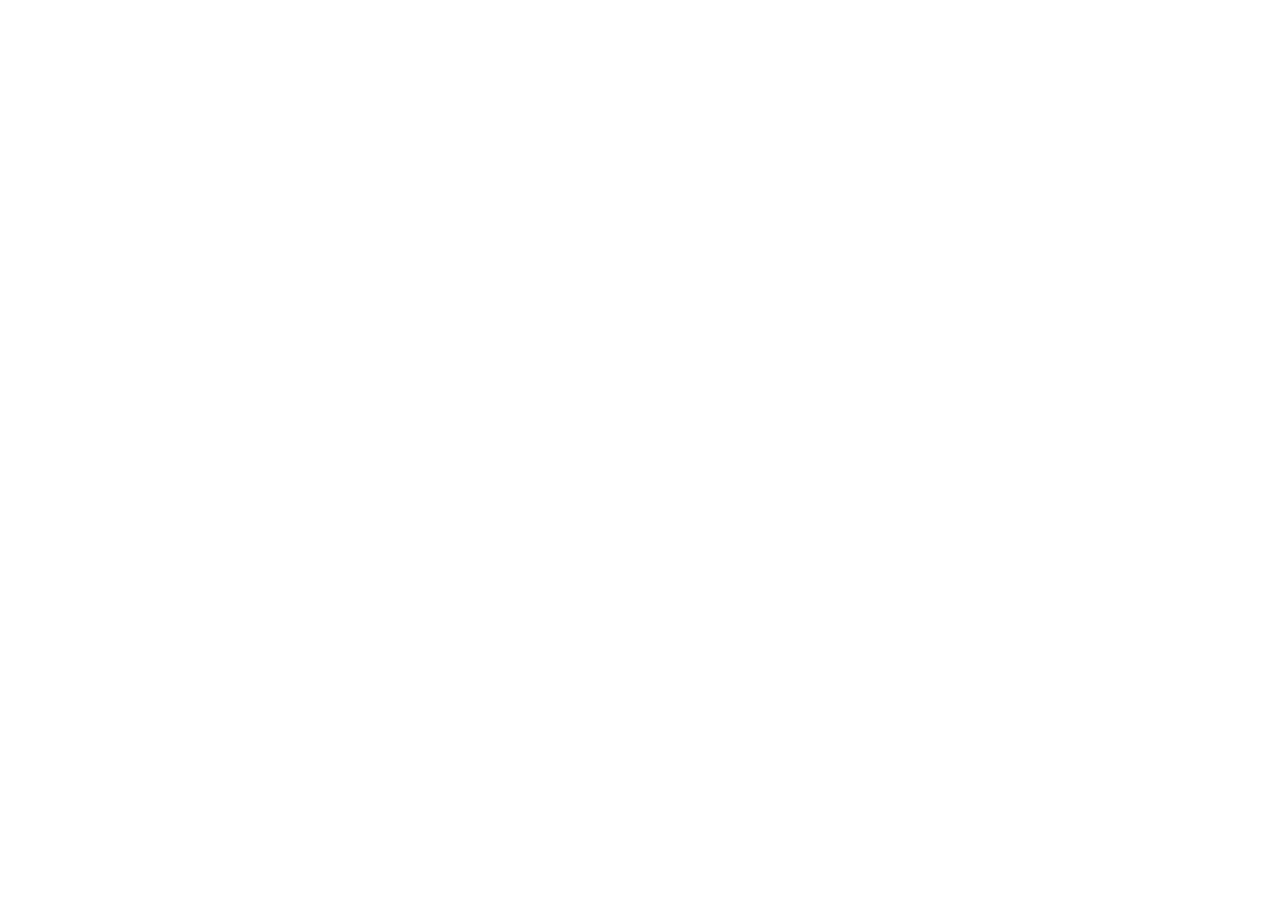
==== index.html @ f53bc7f6 "Add files via upload" ====
<!doctype html><html lang="en"><head><meta charset="utf-8"/><link rel="icon" href="/official-website/favicon.png"/><meta name="viewport" content="width=device-width,initial-scale=1"/><meta name="theme-color" content="#ffffff"/><meta name="description" content="First Domino — A Pan-European Federalist Movement"/><link rel="preconnect" href="https://fonts.googleapis.com"/><link rel="preconnect" href="https://fonts.gstatic.com" crossorigin/><link href="https://fonts.googleapis.com/css2?family=Instrument+Serif:ital@0;1&display=swap" rel="stylesheet"/><link href="https://fonts.googleapis.com/css2?family=Inter:wght@300;400;500&display=swap" rel="stylesheet"/><title>First Domino</title><script defer="defer" src="/official-website/static/js/main.a9c71bd3.js"></script><link href="/official-website/static/css/main.fd466f7c.css" rel="stylesheet"></head><body><noscript>You need to enable JavaScript to run this app.</noscript><div id="root"></div></body></html>
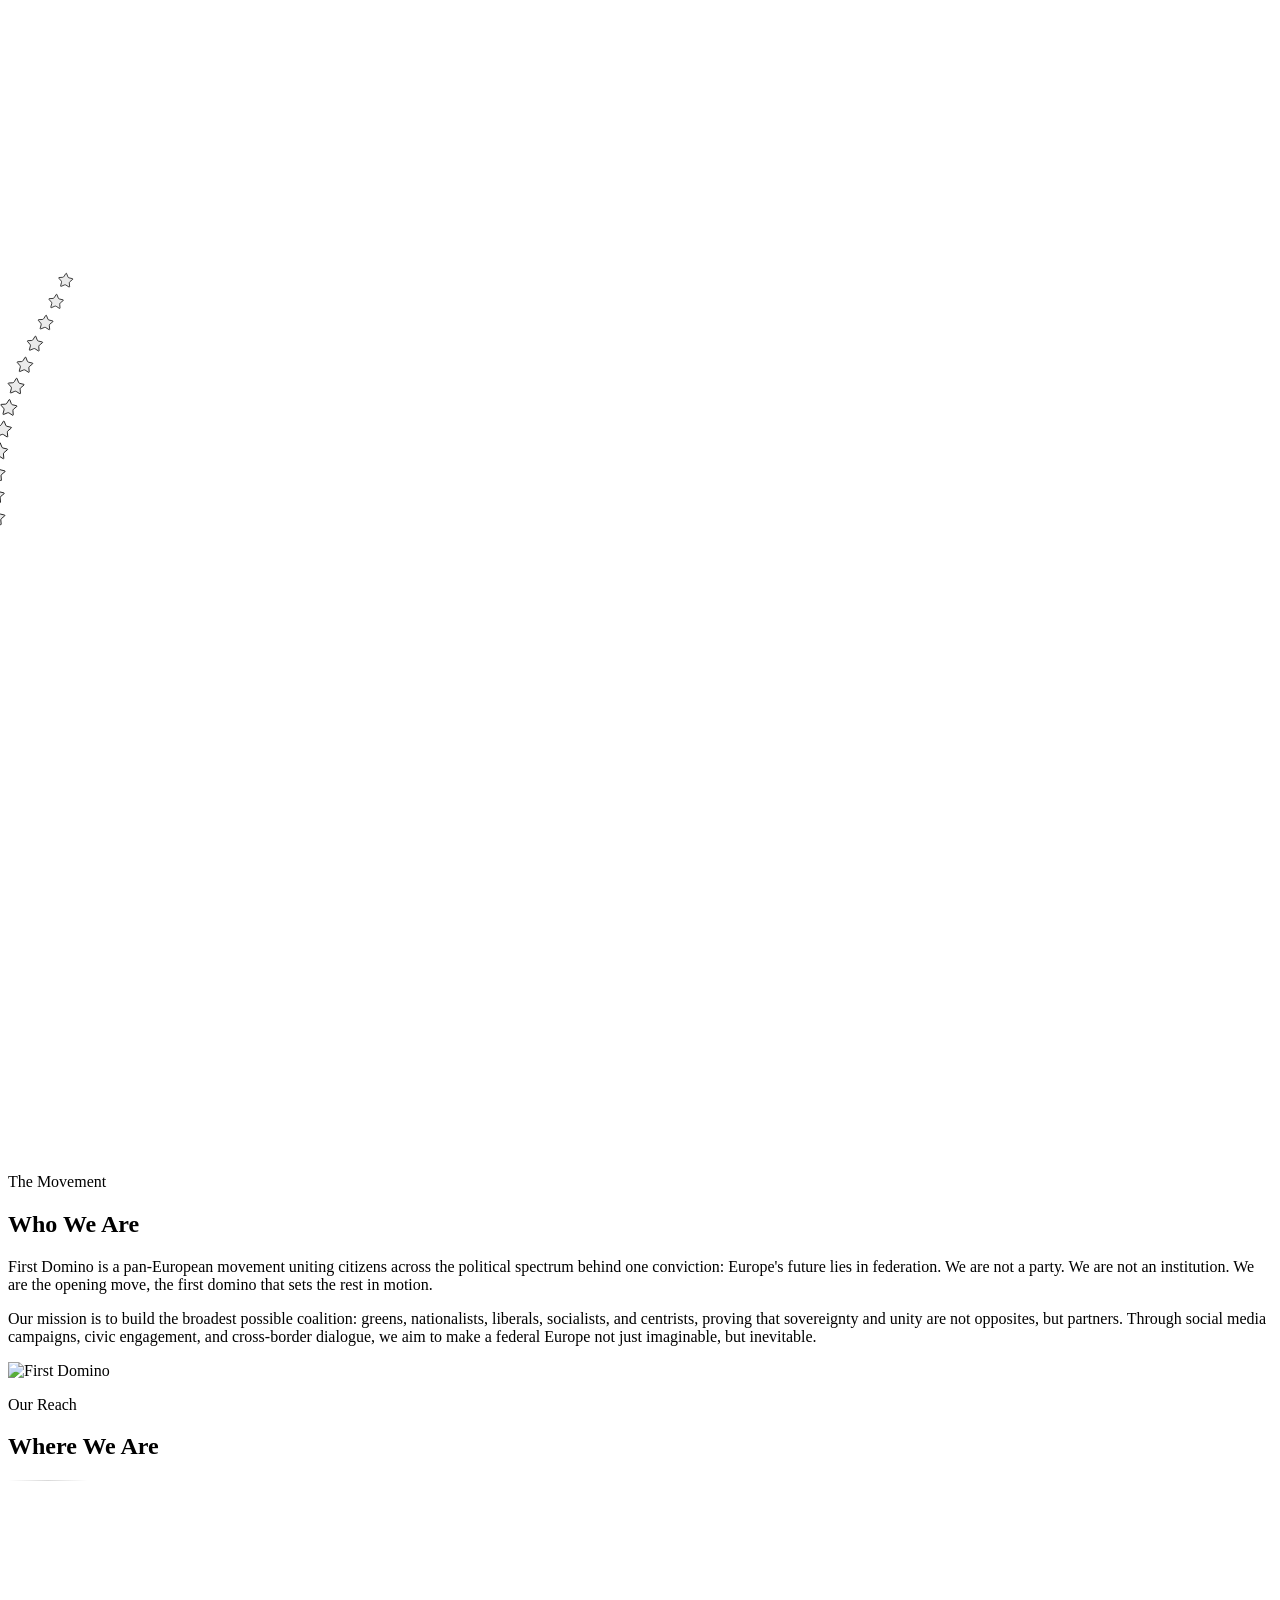
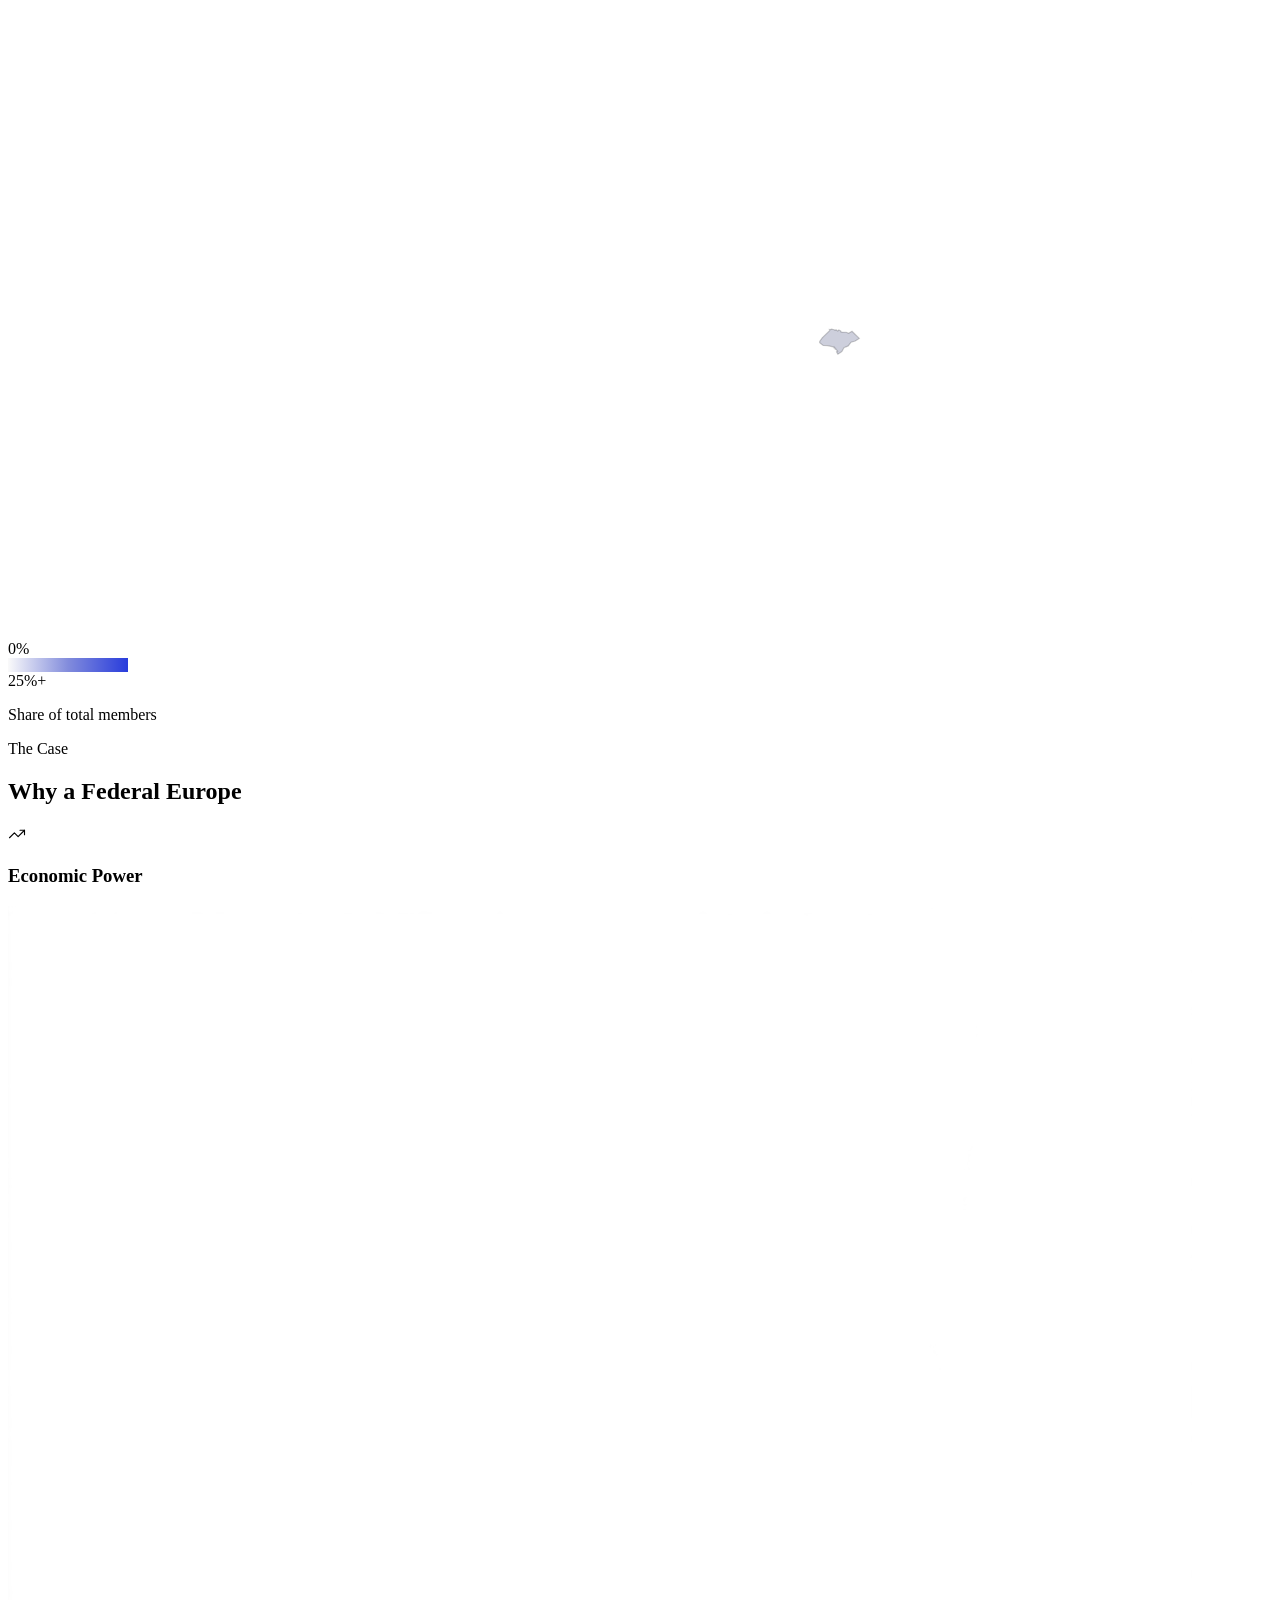
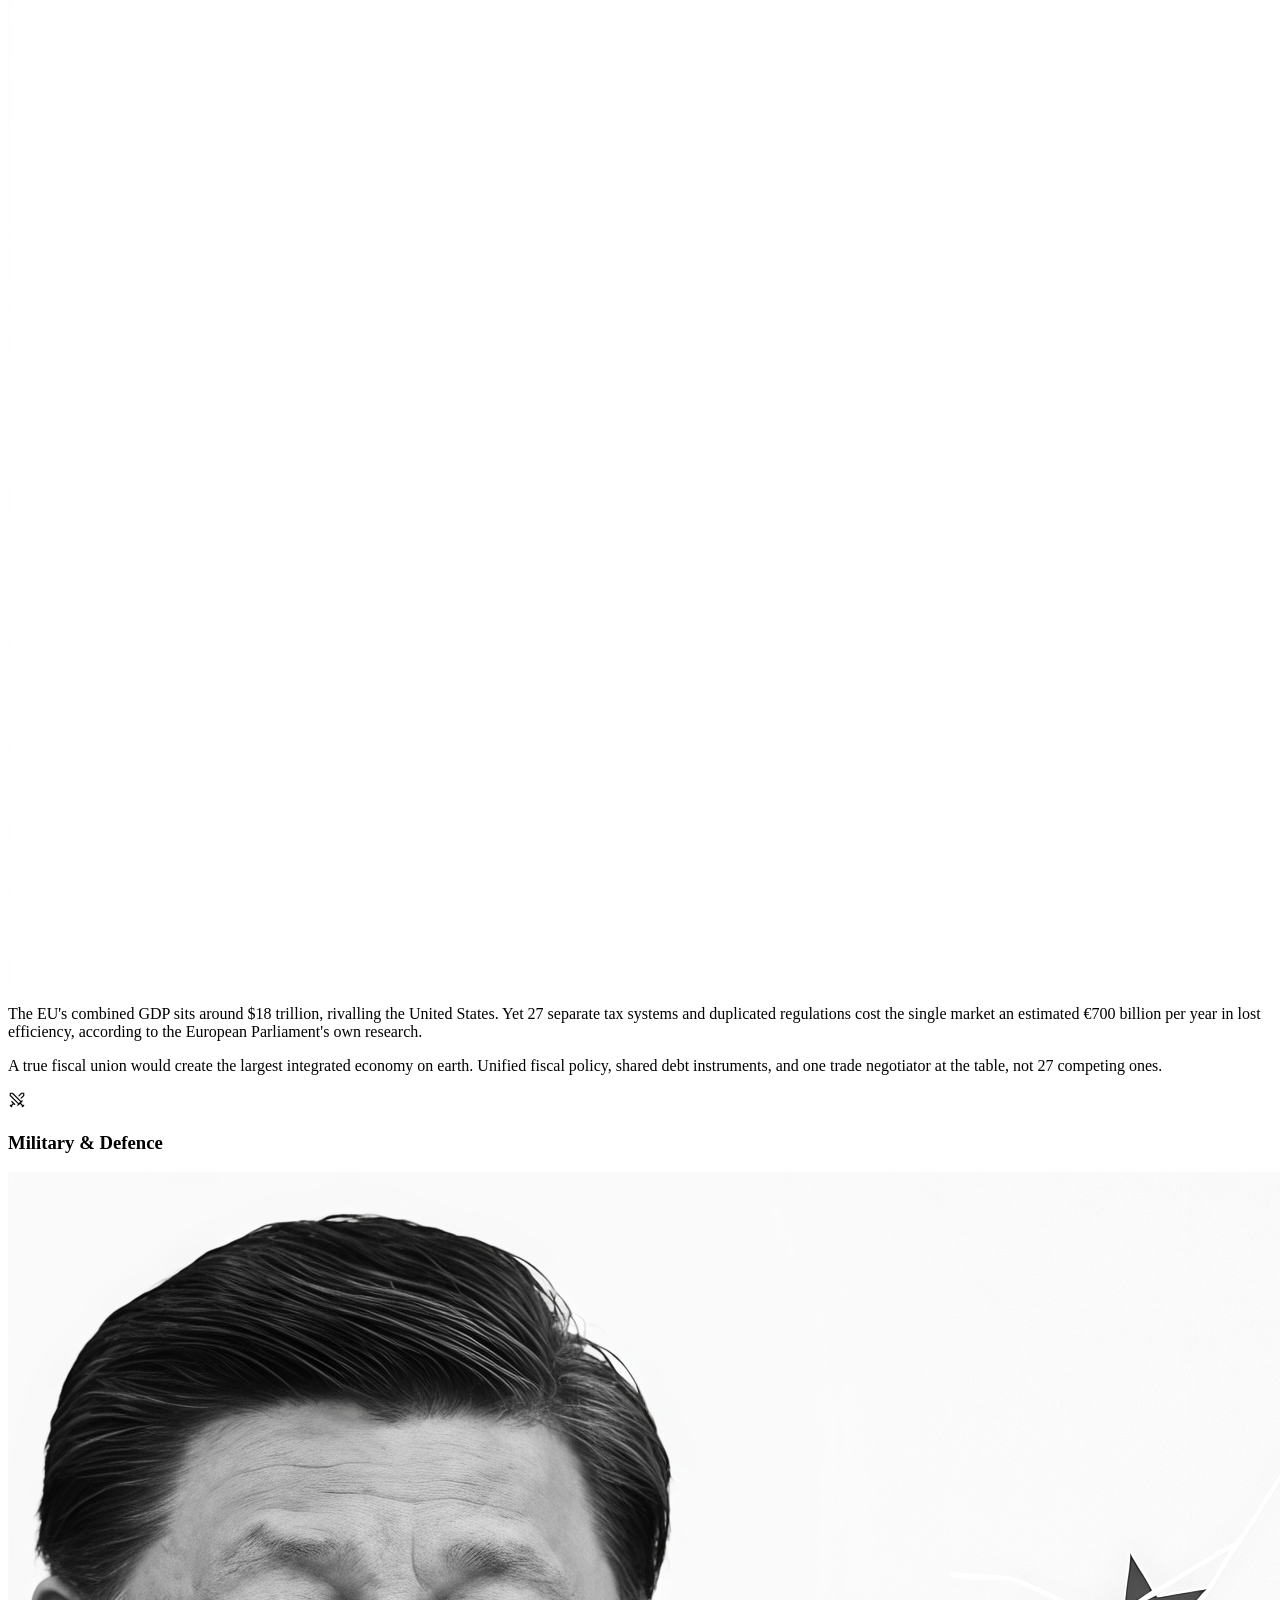
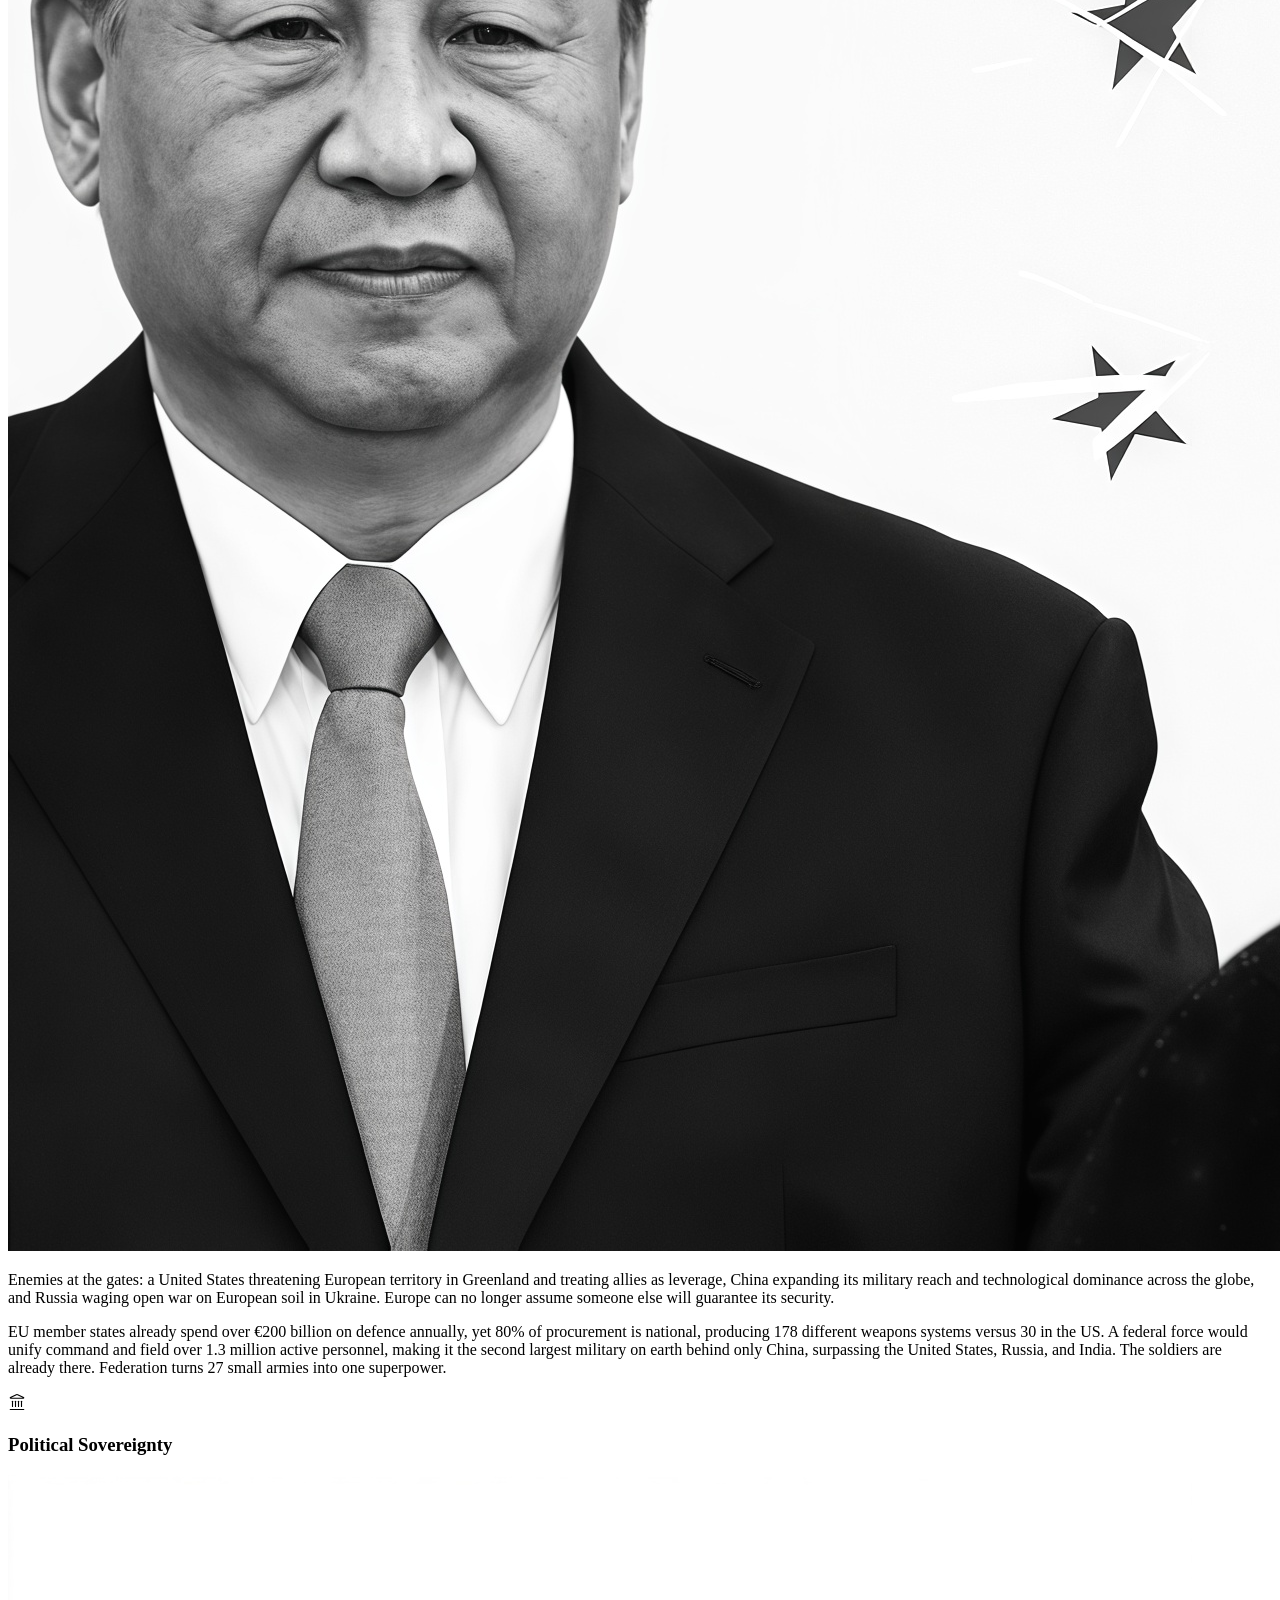
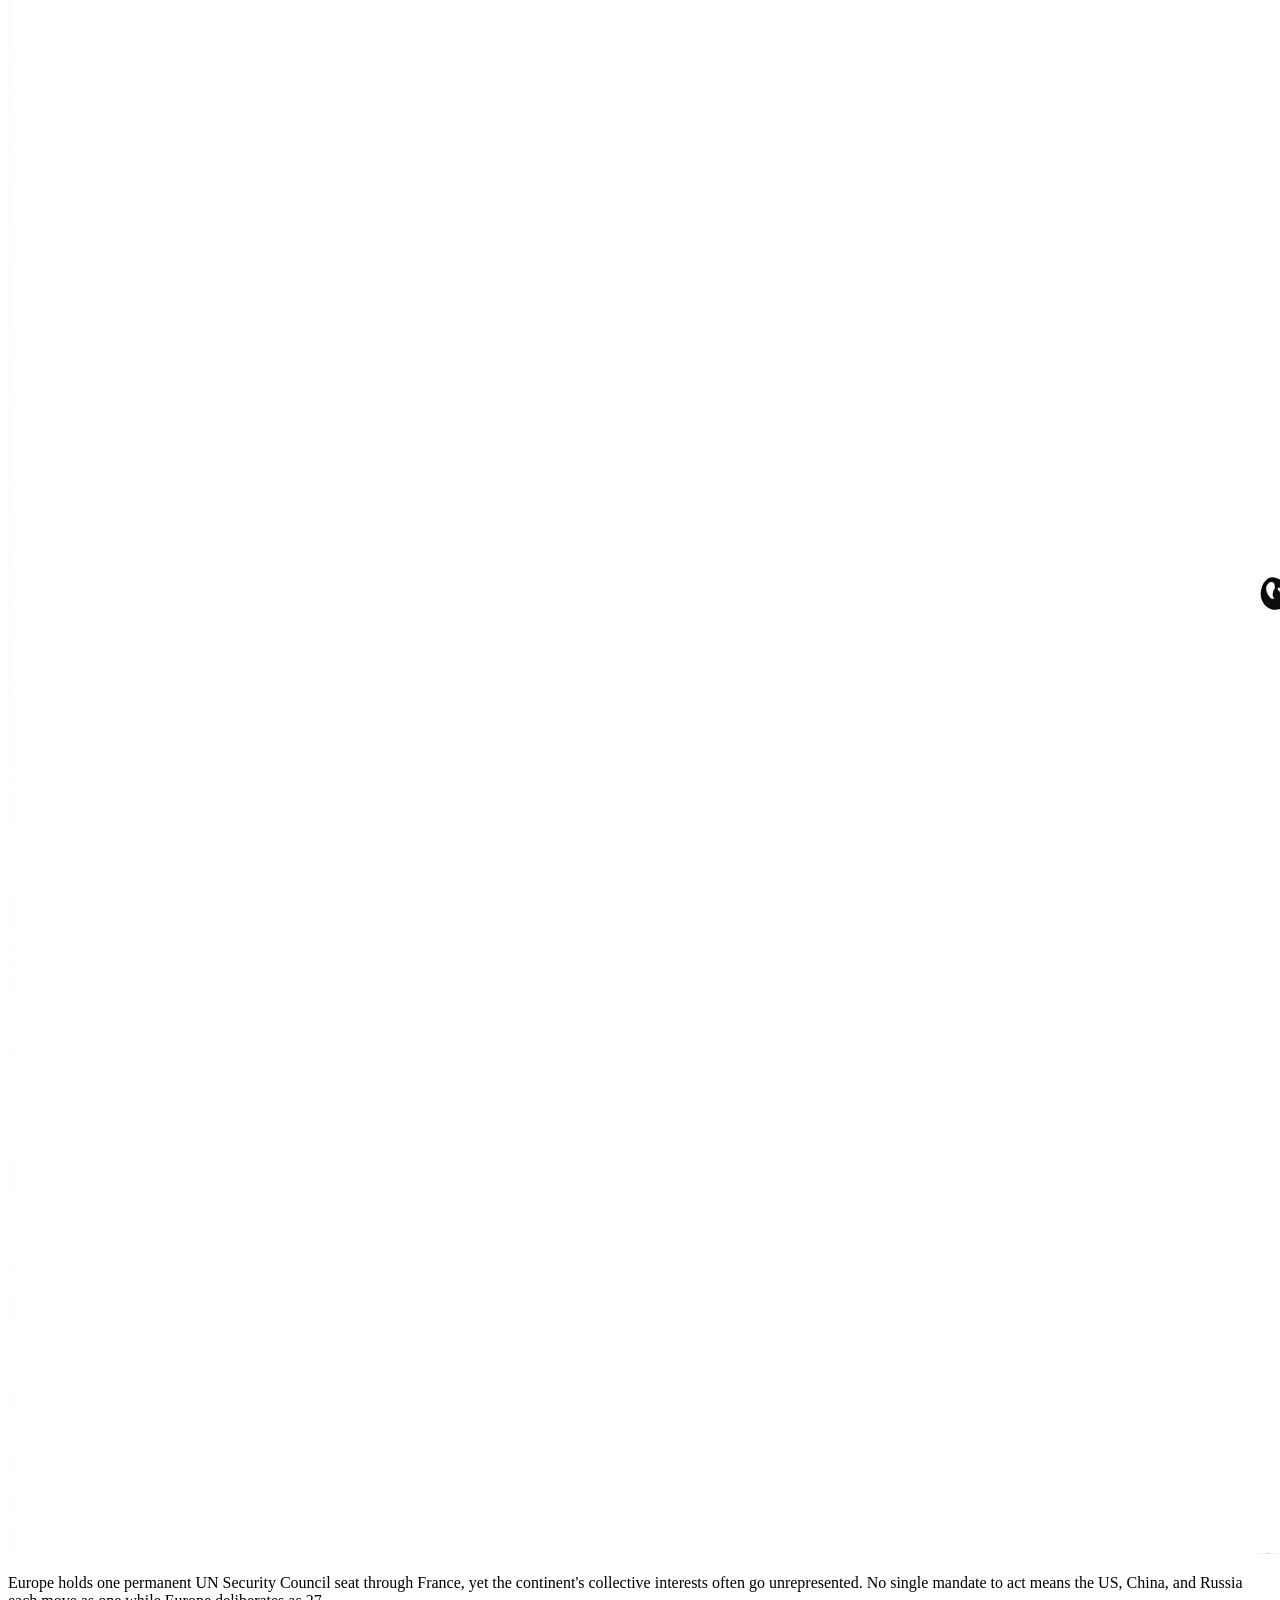
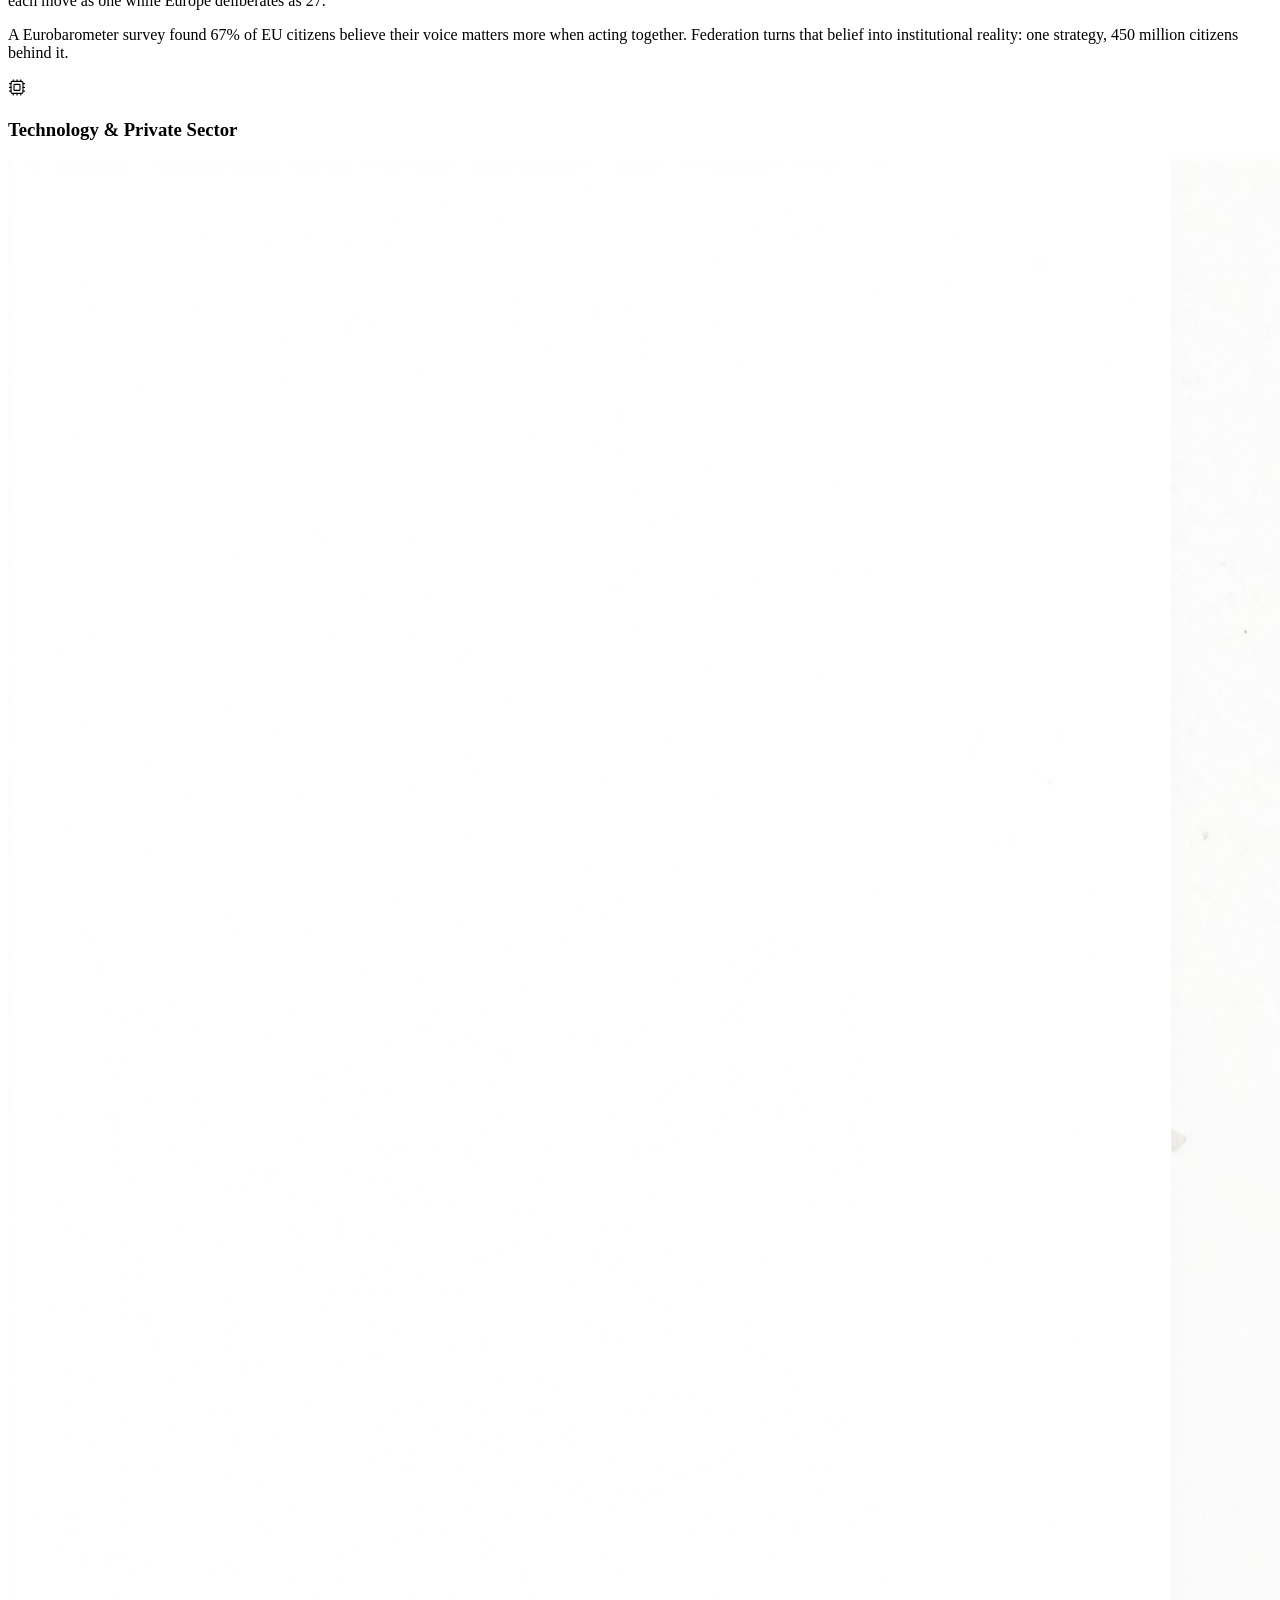
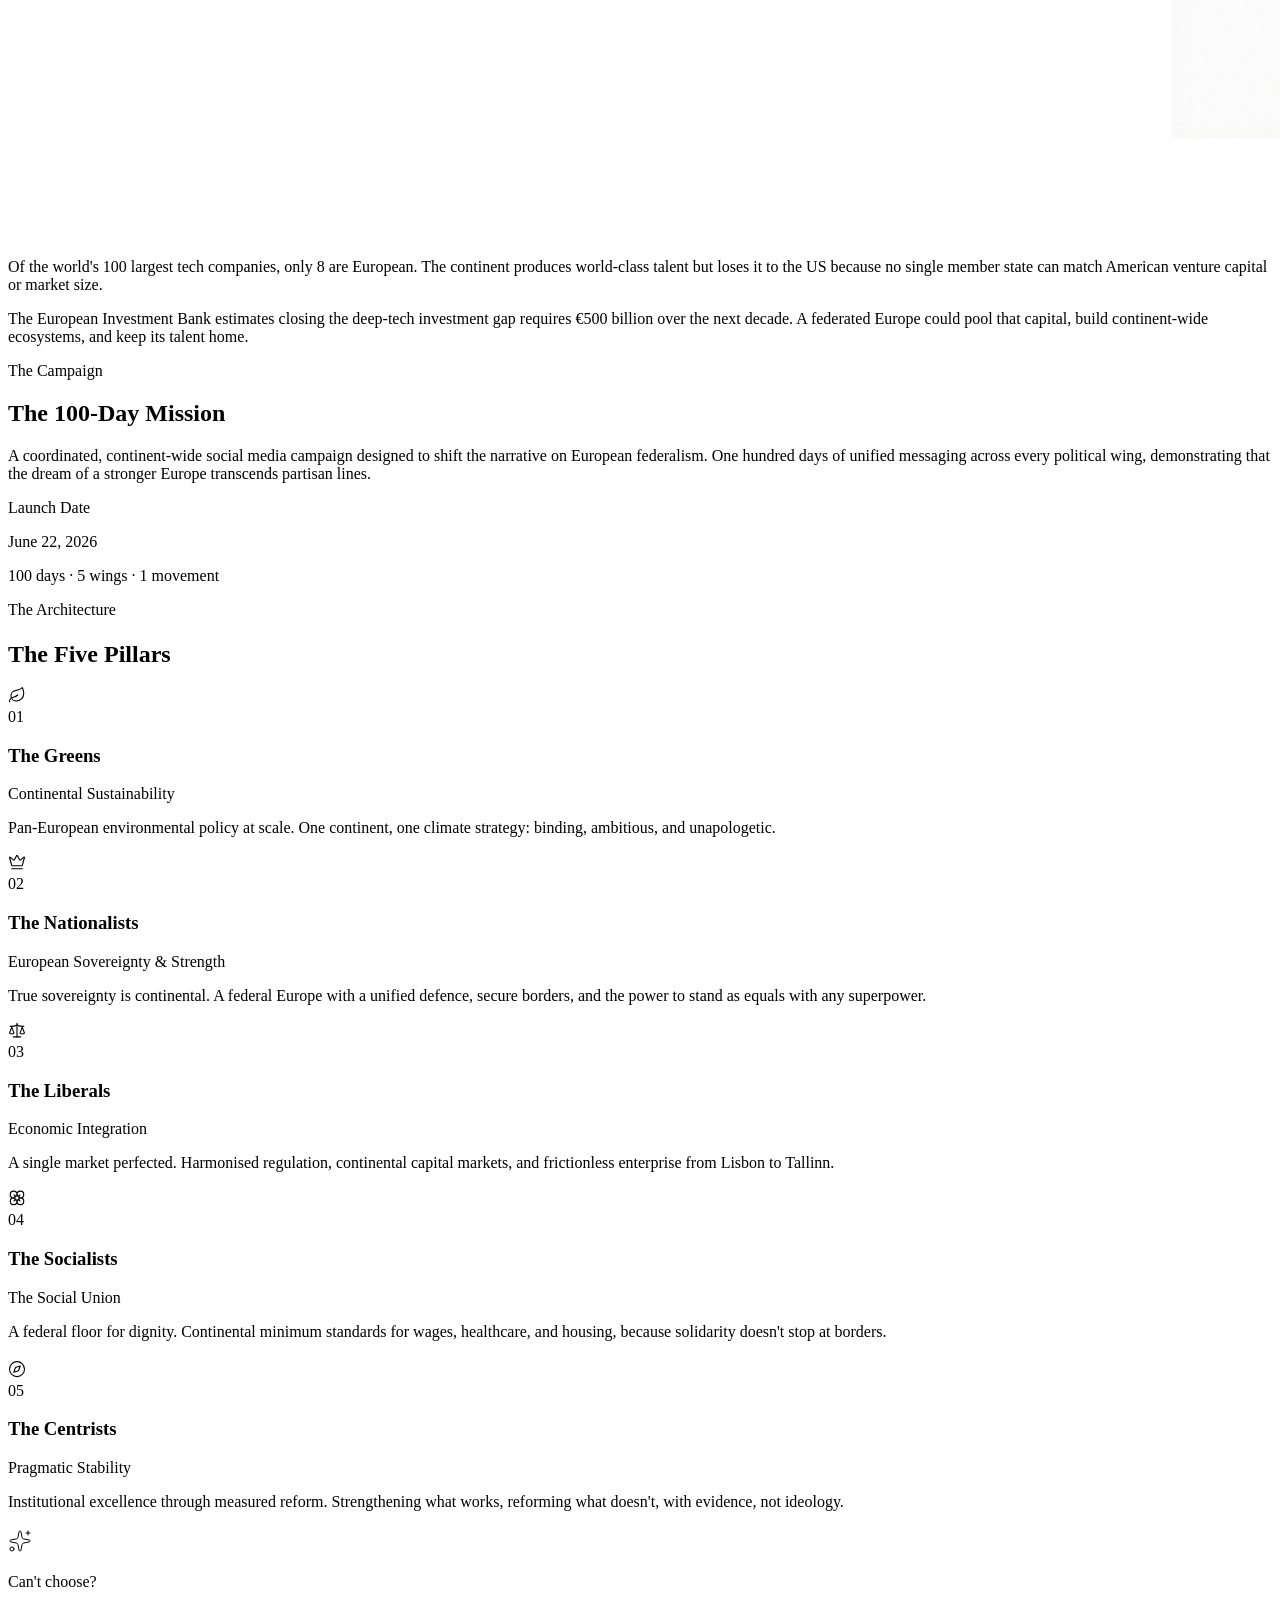
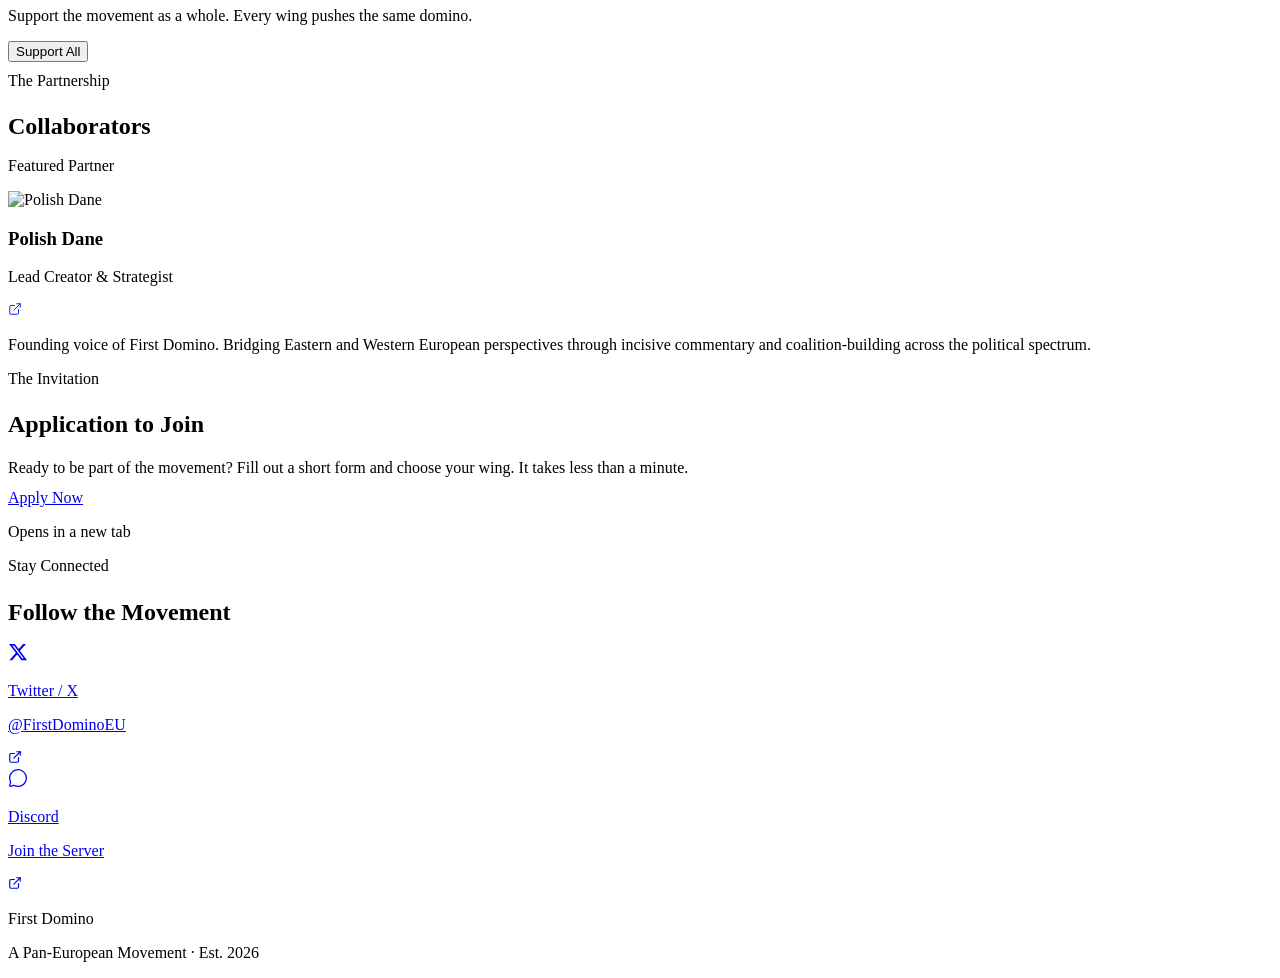
==== commit f165cc49: "Updated map's database" ====
--- a/index.html
+++ b/index.html
@@ -1 +1 @@
-<!doctype html><html lang="en"><head><meta charset="utf-8"/><link rel="icon" href="/official-website/favicon.png"/><meta name="viewport" content="width=device-width,initial-scale=1"/><meta name="theme-color" content="#ffffff"/><meta name="description" content="First Domino — A Pan-European Federalist Movement"/><link rel="preconnect" href="https://fonts.googleapis.com"/><link rel="preconnect" href="https://fonts.gstatic.com" crossorigin/><link href="https://fonts.googleapis.com/css2?family=Instrument+Serif:ital@0;1&display=swap" rel="stylesheet"/><link href="https://fonts.googleapis.com/css2?family=Inter:wght@300;400;500&display=swap" rel="stylesheet"/><title>First Domino</title><script defer="defer" src="/official-website/static/js/main.a9c71bd3.js"></script><link href="/official-website/static/css/main.fd466f7c.css" rel="stylesheet"></head><body><noscript>You need to enable JavaScript to run this app.</noscript><div id="root"></div></body></html>+<!doctype html><html lang="en"><head><meta charset="utf-8"/><link rel="icon" href="/favicon.png"/><meta name="viewport" content="width=device-width,initial-scale=1"/><meta name="theme-color" content="#ffffff"/><meta name="description" content="First Domino — A Pan-European Federalist Movement"/><link rel="preconnect" href="https://fonts.googleapis.com"/><link rel="preconnect" href="https://fonts.gstatic.com" crossorigin/><link href="https://fonts.googleapis.com/css2?family=Instrument+Serif:ital@0;1&display=swap" rel="stylesheet"/><link href="https://fonts.googleapis.com/css2?family=Inter:wght@300;400;500&display=swap" rel="stylesheet"/><title>First Domino</title><script defer="defer" src="/static/js/main.8d471289.js"></script><link href="/static/css/main.eecdd43c.css" rel="stylesheet"></head><body><noscript>You need to enable JavaScript to run this app.</noscript><div id="root"></div></body></html>
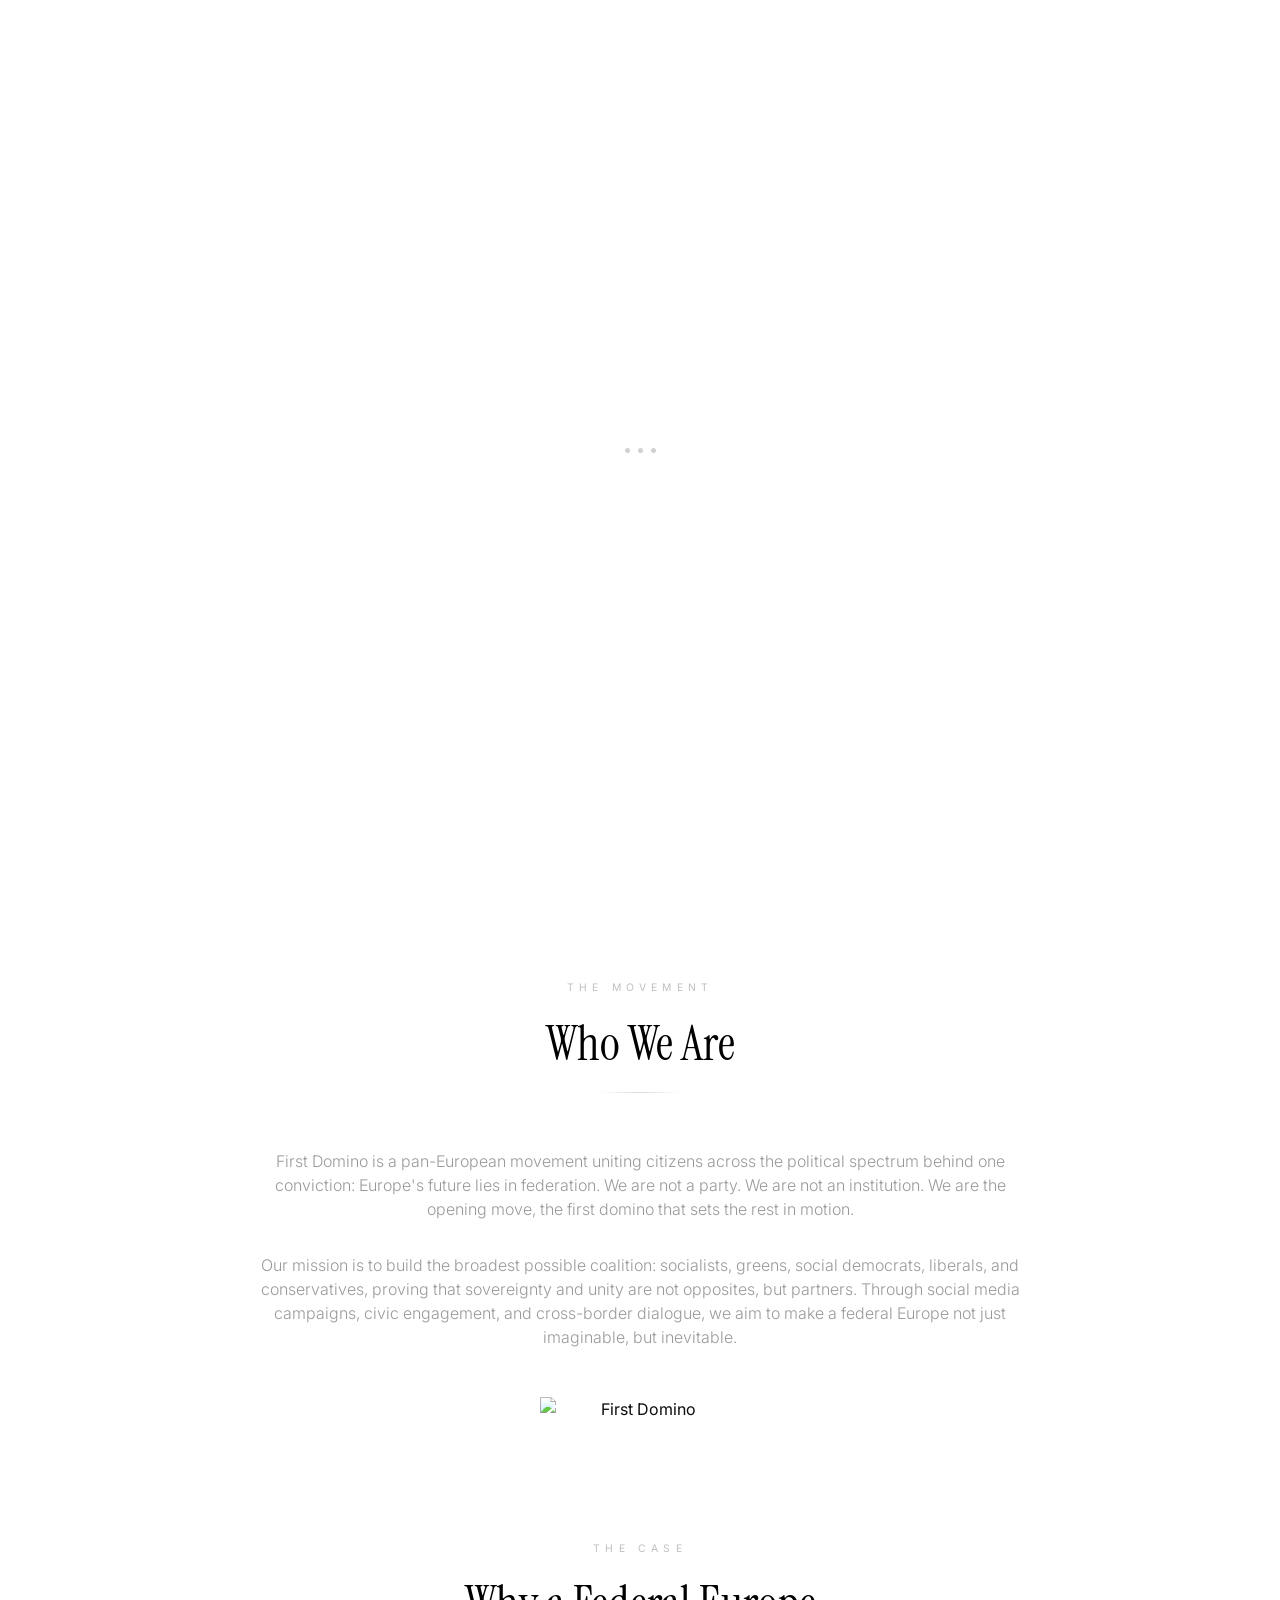
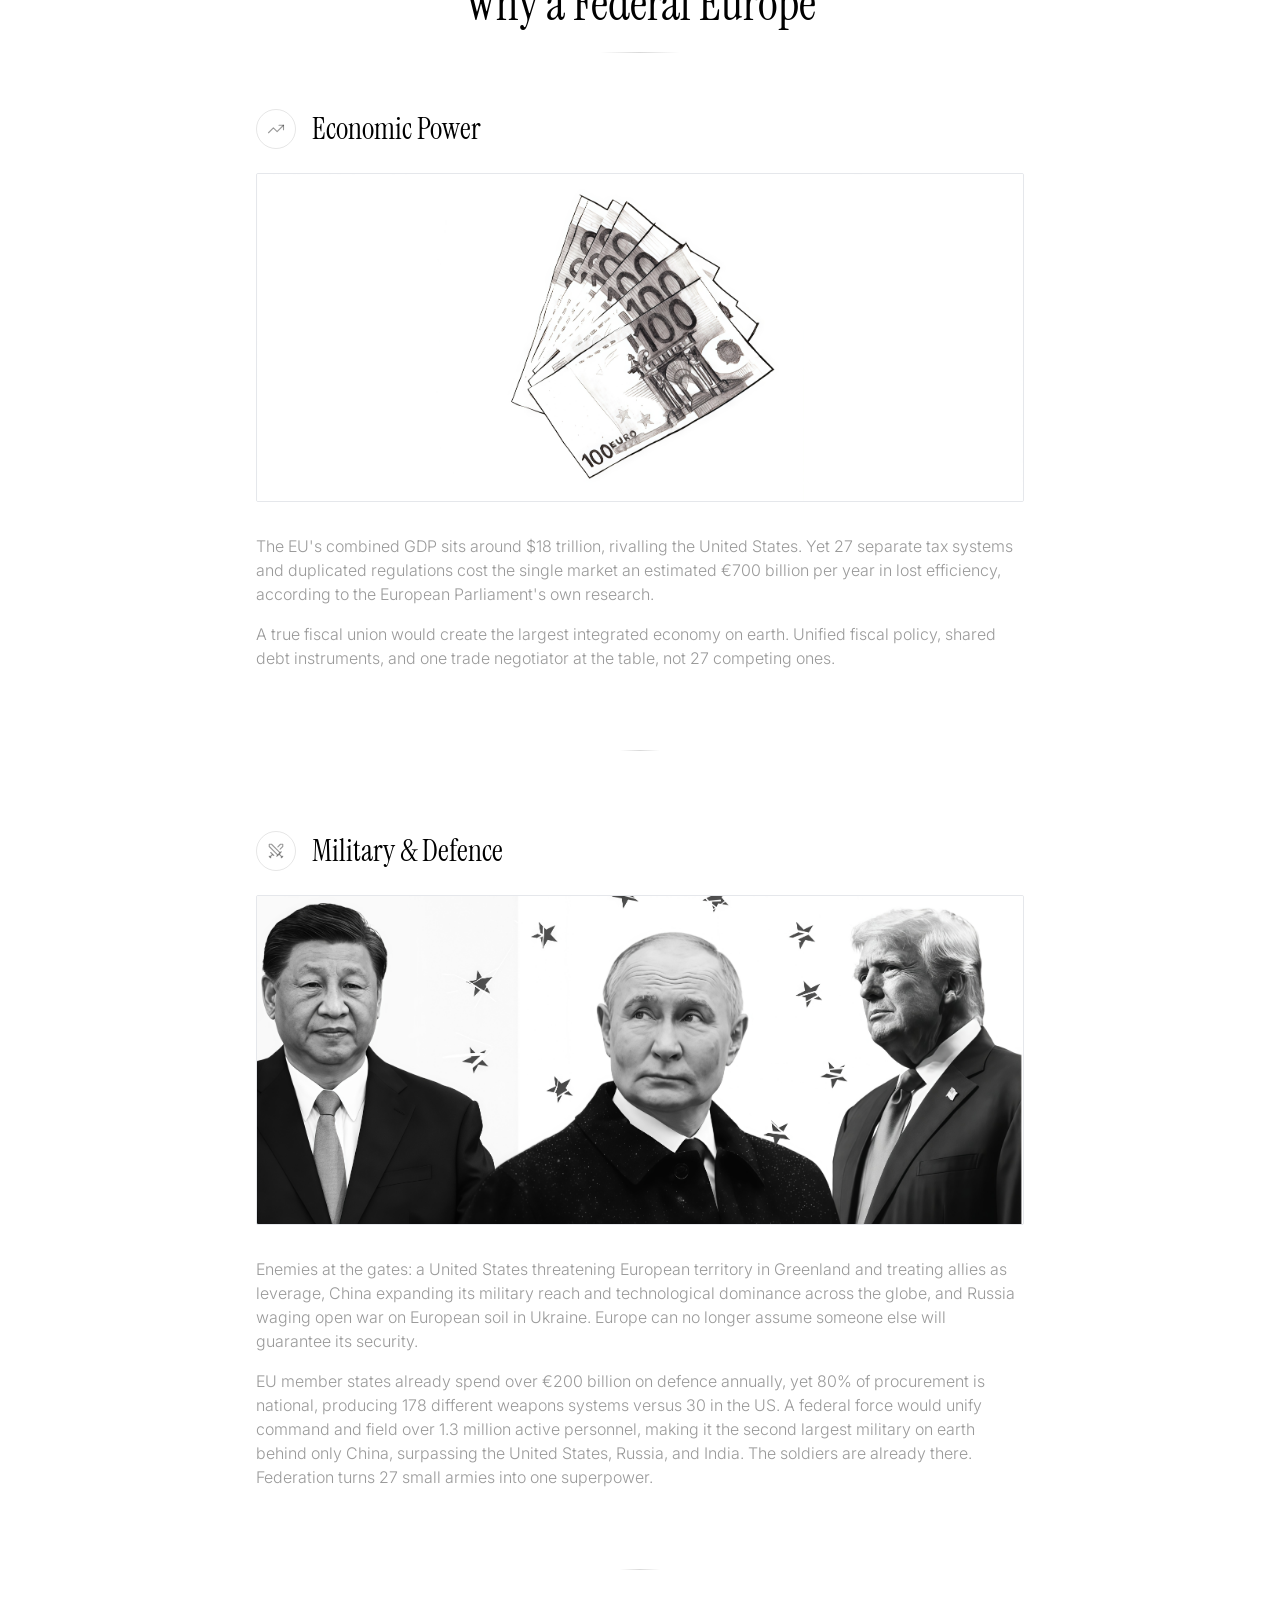
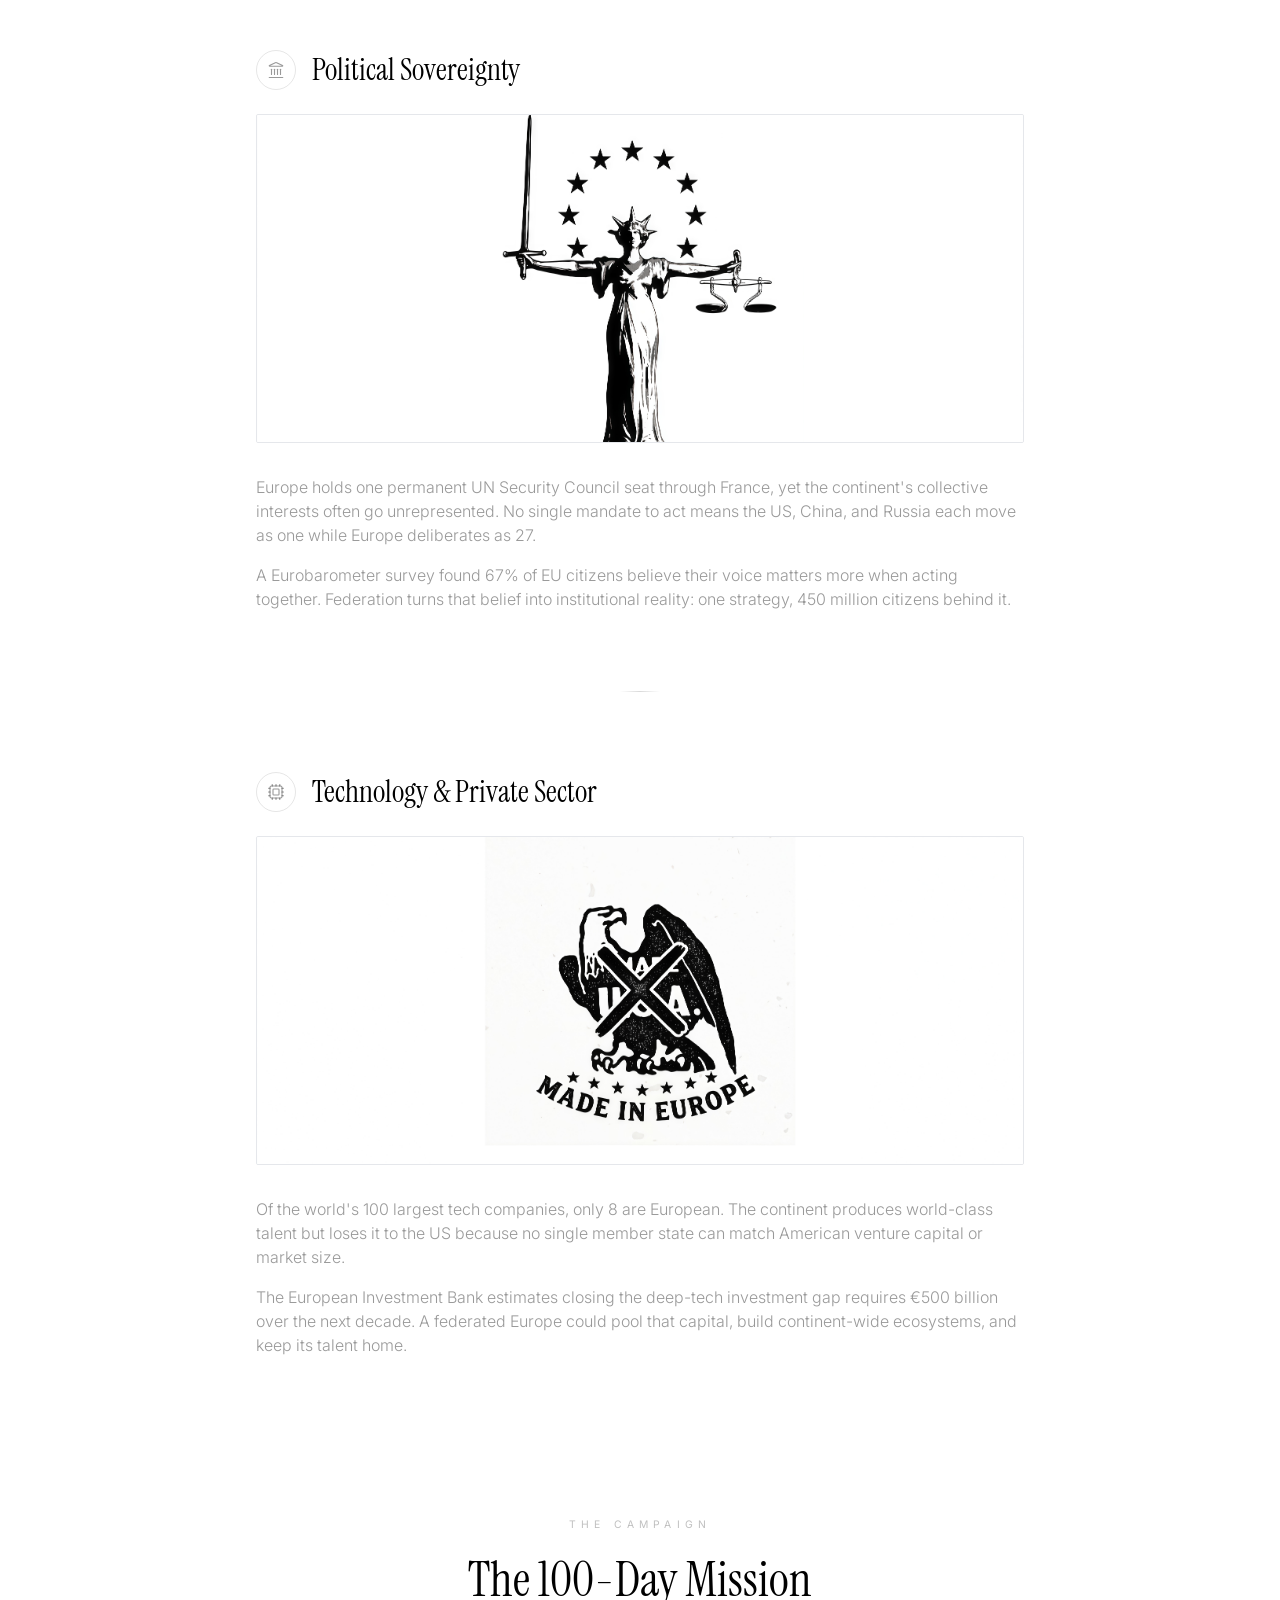
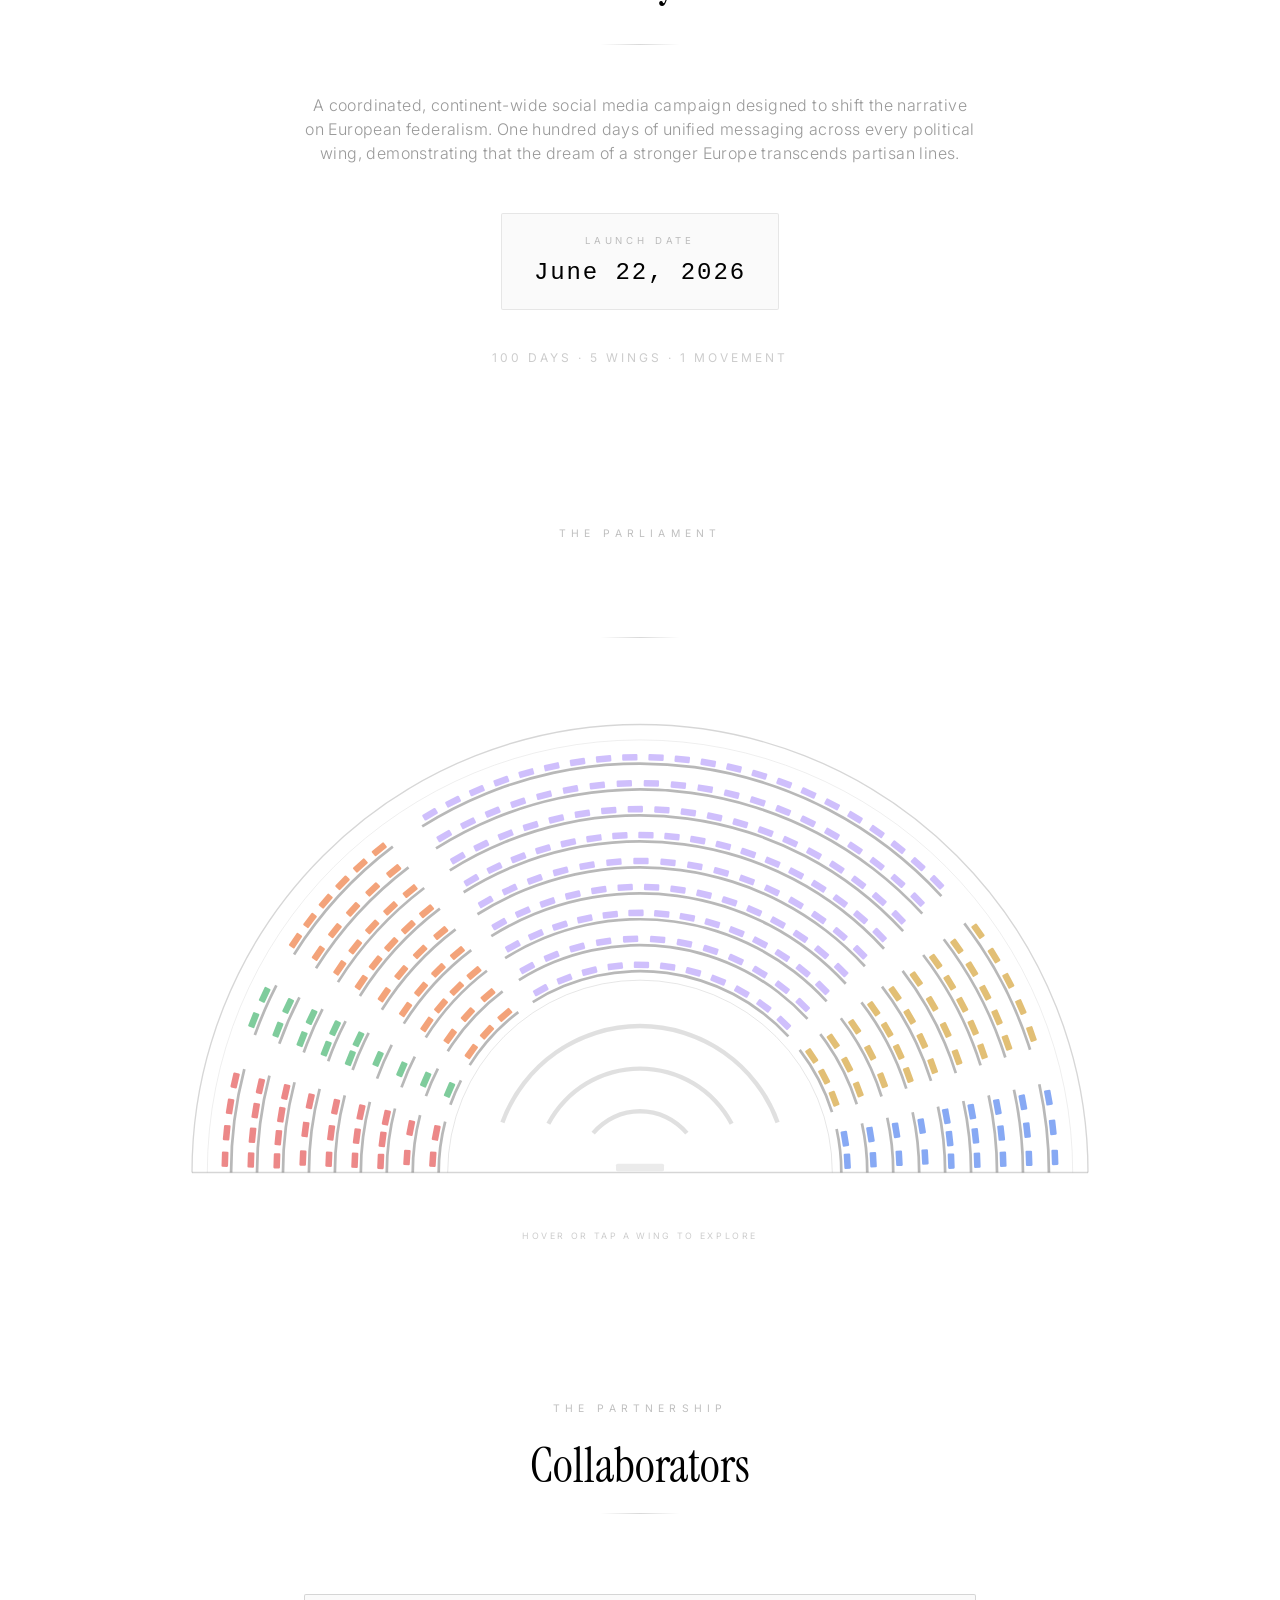
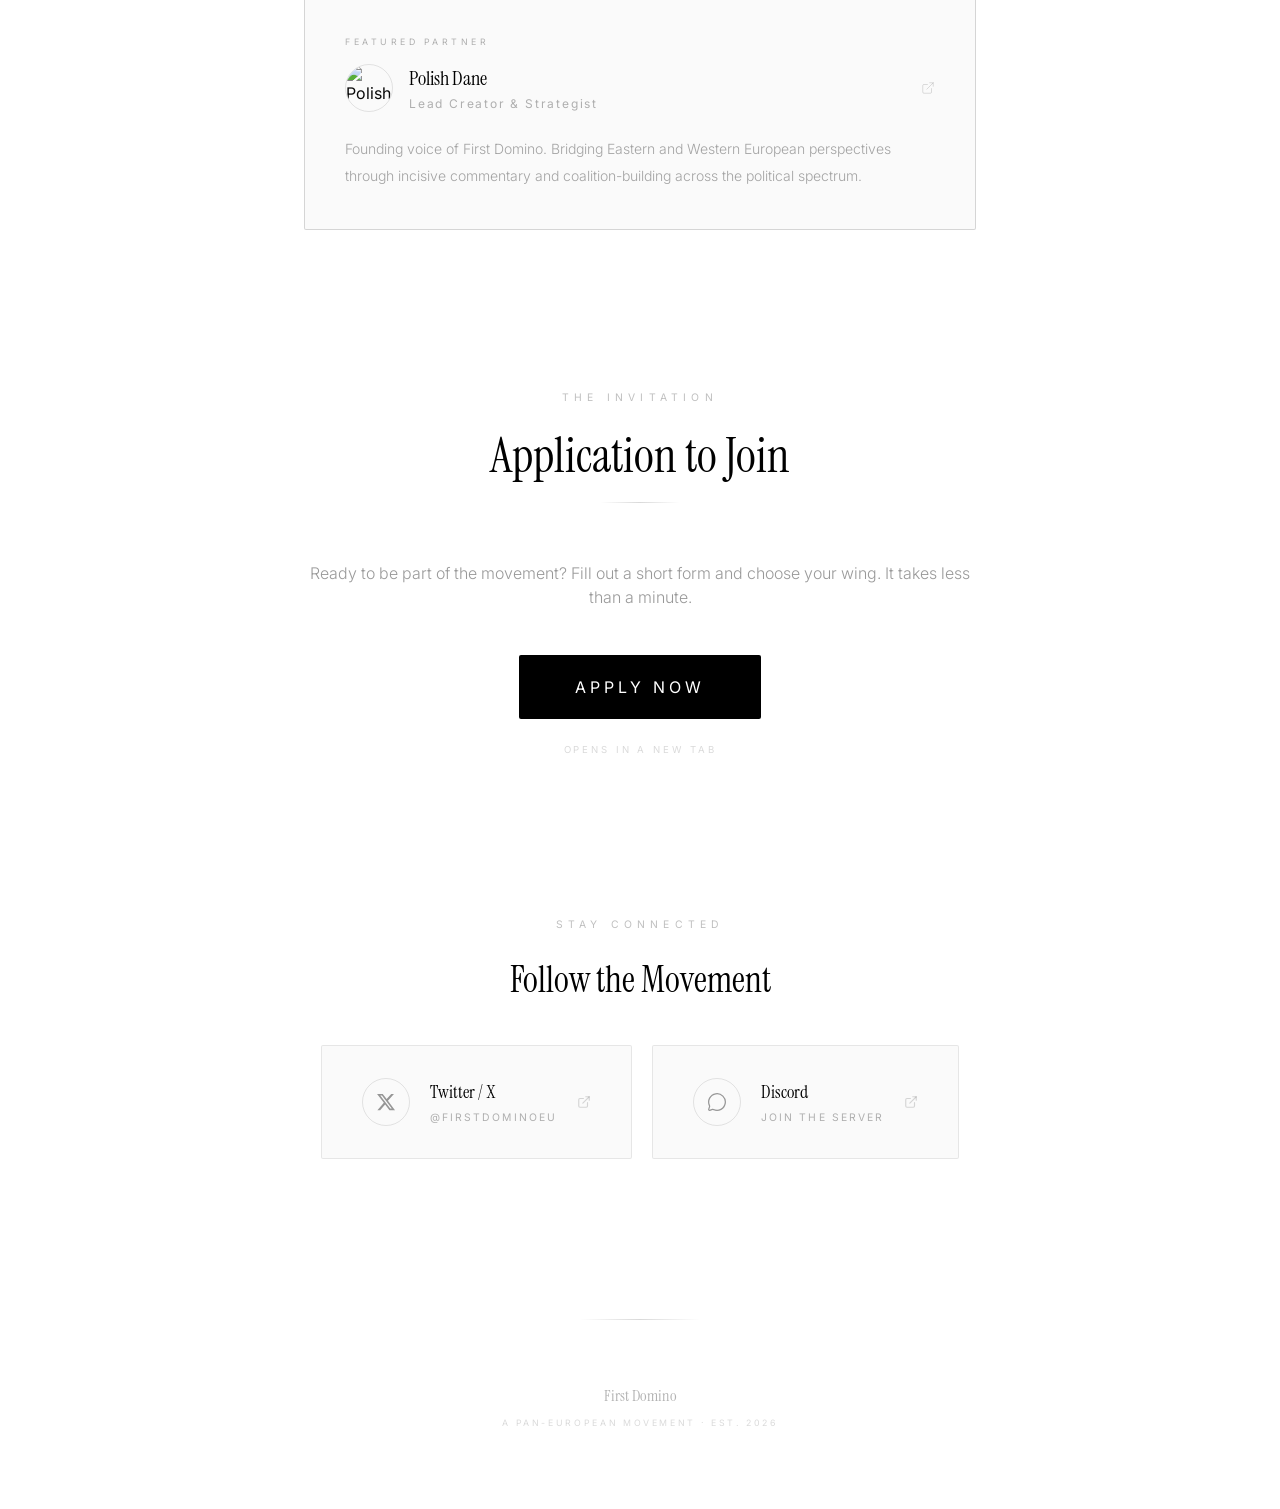
==== commit 7fa810fd: "Fix (read description) centered starts in the beginning, ordered the parliament better, fixed naviga" ====
--- a/index.html
+++ b/index.html
@@ -1 +1 @@
-<!doctype html><html lang="en"><head><meta charset="utf-8"/><link rel="icon" href="/favicon.png"/><meta name="viewport" content="width=device-width,initial-scale=1"/><meta name="theme-color" content="#ffffff"/><meta name="description" content="First Domino — A Pan-European Federalist Movement"/><link rel="preconnect" href="https://fonts.googleapis.com"/><link rel="preconnect" href="https://fonts.gstatic.com" crossorigin/><link href="https://fonts.googleapis.com/css2?family=Instrument+Serif:ital@0;1&display=swap" rel="stylesheet"/><link href="https://fonts.googleapis.com/css2?family=Inter:wght@300;400;500&display=swap" rel="stylesheet"/><title>First Domino</title><script defer="defer" src="/static/js/main.8d471289.js"></script><link href="/static/css/main.eecdd43c.css" rel="stylesheet"></head><body><noscript>You need to enable JavaScript to run this app.</noscript><div id="root"></div></body></html>+<!doctype html><html lang="en"><head><meta charset="utf-8"/><link rel="icon" href="/favicon.png"/><meta name="viewport" content="width=device-width,initial-scale=1"/><meta name="theme-color" content="#ffffff"/><meta name="color-scheme" content="light"/><meta name="description" content="First Domino — A Pan-European Federalist Movement"/><link rel="preconnect" href="https://fonts.googleapis.com"/><link rel="preconnect" href="https://fonts.gstatic.com" crossorigin/><link href="https://fonts.googleapis.com/css2?family=Instrument+Serif:ital@0;1&display=swap" rel="stylesheet"/><link href="https://fonts.googleapis.com/css2?family=Inter:wght@300;400;500&display=swap" rel="stylesheet"/><title>First Domino</title><script defer="defer" src="/static/js/main.7e8f6721.js"></script><link href="/static/css/main.846f41d3.css" rel="stylesheet"></head><body><noscript>You need to enable JavaScript to run this app.</noscript><div id="root"></div></body></html>
--- a/static/css/main.846f41d3.css
+++ b/static/css/main.846f41d3.css
@@ -0,0 +1,4 @@
+*,::backdrop,:after,:before{--tw-border-spacing-x:0;--tw-border-spacing-y:0;--tw-translate-x:0;--tw-translate-y:0;--tw-rotate:0;--tw-skew-x:0;--tw-skew-y:0;--tw-scale-x:1;--tw-scale-y:1;--tw-pan-x: ;--tw-pan-y: ;--tw-pinch-zoom: ;--tw-scroll-snap-strictness:proximity;--tw-gradient-from-position: ;--tw-gradient-via-position: ;--tw-gradient-to-position: ;--tw-ordinal: ;--tw-slashed-zero: ;--tw-numeric-figure: ;--tw-numeric-spacing: ;--tw-numeric-fraction: ;--tw-ring-inset: ;--tw-ring-offset-width:0px;--tw-ring-offset-color:#fff;--tw-ring-color:#3b82f680;--tw-ring-offset-shadow:0 0 #0000;--tw-ring-shadow:0 0 #0000;--tw-shadow:0 0 #0000;--tw-shadow-colored:0 0 #0000;--tw-blur: ;--tw-brightness: ;--tw-contrast: ;--tw-grayscale: ;--tw-hue-rotate: ;--tw-invert: ;--tw-saturate: ;--tw-sepia: ;--tw-drop-shadow: ;--tw-backdrop-blur: ;--tw-backdrop-brightness: ;--tw-backdrop-contrast: ;--tw-backdrop-grayscale: ;--tw-backdrop-hue-rotate: ;--tw-backdrop-invert: ;--tw-backdrop-opacity: ;--tw-backdrop-saturate: ;--tw-backdrop-sepia: ;--tw-contain-size: ;--tw-contain-layout: ;--tw-contain-paint: ;--tw-contain-style: }/*
+! tailwindcss v3.4.19 | MIT License | https://tailwindcss.com
+*/*,:after,:before{border:0 solid #e5e7eb;box-sizing:border-box}:after,:before{--tw-content:""}:host,html{-webkit-text-size-adjust:100%;font-feature-settings:normal;-webkit-tap-highlight-color:transparent;font-family:Inter,Helvetica Neue,Arial,sans-serif;font-variation-settings:normal;line-height:1.5;tab-size:4}body{line-height:inherit;margin:0}hr{border-top-width:1px;color:inherit;height:0}abbr:where([title]){-webkit-text-decoration:underline dotted;text-decoration:underline dotted}h1,h2,h3,h4,h5,h6{font-size:inherit;font-weight:inherit}a{color:inherit;text-decoration:inherit}b,strong{font-weight:bolder}code,kbd,pre,samp{font-feature-settings:normal;font-family:ui-monospace,SFMono-Regular,Menlo,Monaco,Consolas,Liberation Mono,Courier New,monospace;font-size:1em;font-variation-settings:normal}small{font-size:80%}sub,sup{font-size:75%;line-height:0;position:relative;vertical-align:initial}sub{bottom:-.25em}sup{top:-.5em}table{border-collapse:collapse;border-color:inherit;text-indent:0}button,input,optgroup,select,textarea{font-feature-settings:inherit;color:inherit;font-family:inherit;font-size:100%;font-variation-settings:inherit;font-weight:inherit;letter-spacing:inherit;line-height:inherit;margin:0;padding:0}button,select{text-transform:none}button,input:where([type=button]),input:where([type=reset]),input:where([type=submit]){-webkit-appearance:button;background-color:initial;background-image:none}:-moz-focusring{outline:auto}:-moz-ui-invalid{box-shadow:none}progress{vertical-align:initial}::-webkit-inner-spin-button,::-webkit-outer-spin-button{height:auto}[type=search]{-webkit-appearance:textfield;outline-offset:-2px}::-webkit-search-decoration{-webkit-appearance:none}::-webkit-file-upload-button{-webkit-appearance:button;font:inherit}summary{display:list-item}blockquote,dd,dl,figure,h1,h2,h3,h4,h5,h6,hr,p,pre{margin:0}fieldset{margin:0}fieldset,legend{padding:0}menu,ol,ul{list-style:none;margin:0;padding:0}dialog{padding:0}textarea{resize:vertical}input::placeholder,textarea::placeholder{color:#9ca3af;opacity:1}[role=button],button{cursor:pointer}:disabled{cursor:default}audio,canvas,embed,iframe,img,object,svg,video{display:block;vertical-align:middle}img,video{height:auto;max-width:100%}[hidden]:where(:not([hidden=until-found])){display:none}.container{width:100%}@media (min-width:640px){.container{max-width:640px}}@media (min-width:768px){.container{max-width:768px}}@media (min-width:1024px){.container{max-width:1024px}}@media (min-width:1280px){.container{max-width:1280px}}@media (min-width:1536px){.container{max-width:1536px}}.pointer-events-none{pointer-events:none}.visible{visibility:visible}.fixed{position:fixed}.absolute{position:absolute}.relative{position:relative}.inset-0{inset:0}.left-1\/2{left:50%}.left-6{left:1.5rem}.top-1\/2{top:50%}.top-4{top:1rem}.z-10{z-index:10}.z-40{z-index:40}.z-\[100\]{z-index:100}.mx-auto{margin-left:auto;margin-right:auto}.-mt-8{margin-top:-2rem}.mb-1{margin-bottom:.25rem}.mb-10{margin-bottom:2.5rem}.mb-12{margin-bottom:3rem}.mb-14{margin-bottom:3.5rem}.mb-16{margin-bottom:4rem}.mb-2{margin-bottom:.5rem}.mb-20{margin-bottom:5rem}.mb-3{margin-bottom:.75rem}.mb-4{margin-bottom:1rem}.mb-6{margin-bottom:1.5rem}.mb-8{margin-bottom:2rem}.ml-auto{margin-left:auto}.mt-1{margin-top:.25rem}.mt-10{margin-top:2.5rem}.mt-12{margin-top:3rem}.mt-2{margin-top:.5rem}.mt-20{margin-top:5rem}.mt-3{margin-top:.75rem}.mt-6{margin-top:1.5rem}.block{display:block}.inline-block{display:inline-block}.flex{display:flex}.table{display:table}.hidden{display:none}.aspect-\[21\/9\]{aspect-ratio:21/9}.h-10{height:2.5rem}.h-12{height:3rem}.h-auto{height:auto}.min-h-screen{min-height:100vh}.w-10{width:2.5rem}.w-12{width:3rem}.w-\[154px\]{width:154px}.w-full{width:100%}.max-w-2xl{max-width:42rem}.max-w-3xl{max-width:48rem}.max-w-4xl{max-width:56rem}.max-w-5xl{max-width:64rem}.flex-shrink-0{flex-shrink:0}.-translate-x-1{--tw-translate-x:-0.25rem}.-translate-x-1,.-translate-x-1\/2{transform:translate(var(--tw-translate-x),var(--tw-translate-y)) rotate(var(--tw-rotate)) skewX(var(--tw-skew-x)) skewY(var(--tw-skew-y)) scaleX(var(--tw-scale-x)) scaleY(var(--tw-scale-y))}.-translate-x-1\/2{--tw-translate-x:-50%}.-translate-y-1\/2{--tw-translate-y:-50%}.-translate-y-1\/2,.transform{transform:translate(var(--tw-translate-x),var(--tw-translate-y)) rotate(var(--tw-rotate)) skewX(var(--tw-skew-x)) skewY(var(--tw-skew-y)) scaleX(var(--tw-scale-x)) scaleY(var(--tw-scale-y))}.cursor-pointer{cursor:pointer}.flex-col{flex-direction:column}.items-center{align-items:center}.justify-start{justify-content:flex-start}.justify-center{justify-content:center}.justify-between{justify-content:space-between}.gap-2{gap:.5rem}.gap-3{gap:.75rem}.gap-4{gap:1rem}.gap-5{gap:1.25rem}.gap-\[20px\]{gap:20px}.space-y-20>:not([hidden])~:not([hidden]){--tw-space-y-reverse:0;margin-bottom:calc(5rem*var(--tw-space-y-reverse));margin-top:calc(5rem*(1 - var(--tw-space-y-reverse)))}.overflow-hidden{overflow:hidden}.overflow-x-hidden{overflow-x:hidden}.whitespace-nowrap{white-space:nowrap}.rounded{border-radius:.25rem}.rounded-full{border-radius:9999px}.rounded-sm{border-radius:.125rem}.border{border-width:1px}.border-black\/10{border-color:#0000001a}.bg-black{--tw-bg-opacity:1;background-color:#000;background-color:rgb(0 0 0/var(--tw-bg-opacity,1))}.bg-black\/85{background-color:#000000d9}.bg-white{--tw-bg-opacity:1;background-color:#fff;background-color:rgb(255 255 255/var(--tw-bg-opacity,1))}.object-cover{object-fit:cover}.p-4{padding:1rem}.p-8{padding:2rem}.px-10{padding-left:2.5rem;padding-right:2.5rem}.px-14{padding-left:3.5rem;padding-right:3.5rem}.px-2{padding-left:.5rem;padding-right:.5rem}.px-4{padding-left:1rem;padding-right:1rem}.px-6{padding-left:1.5rem;padding-right:1.5rem}.px-8{padding-left:2rem;padding-right:2rem}.py-1{padding-bottom:.25rem;padding-top:.25rem}.py-12{padding-bottom:3rem;padding-top:3rem}.py-2{padding-bottom:.5rem;padding-top:.5rem}.py-20{padding-bottom:5rem;padding-top:5rem}.py-5{padding-bottom:1.25rem;padding-top:1.25rem}.py-8{padding-bottom:2rem;padding-top:2rem}.pb-10{padding-bottom:2.5rem}.pt-20{padding-top:5rem}.text-left{text-align:left}.text-center{text-align:center}.font-mono{font-family:ui-monospace,SFMono-Regular,Menlo,Monaco,Consolas,Liberation Mono,Courier New,monospace}.font-sans{font-family:Inter,Helvetica Neue,Arial,sans-serif}.text-2xl{font-size:1.5rem;line-height:2rem}.text-3xl{font-size:1.875rem;line-height:2.25rem}.text-5xl{font-size:3rem;line-height:1}.text-\[0\.55rem\]{font-size:.55rem}.text-\[0\.5rem\]{font-size:.5rem}.text-\[0\.65rem\]{font-size:.65rem}.text-\[0\.68rem\]{font-size:.68rem}.text-\[0\.6rem\]{font-size:.6rem}.text-\[0\.7rem\]{font-size:.7rem}.text-base{font-size:1rem;line-height:1.5rem}.text-lg{font-size:1.125rem;line-height:1.75rem}.text-sm{font-size:.875rem;line-height:1.25rem}.text-xl{font-size:1.25rem;line-height:1.75rem}.text-xs{font-size:.75rem;line-height:1rem}.font-light{font-weight:300}.uppercase{text-transform:uppercase}.leading-\[1\.05\]{line-height:1.05}.leading-\[1\.75\]{line-height:1.75}.leading-\[1\.9\]{line-height:1.9}.leading-\[2\.1\]{line-height:2.1}.leading-\[2\]{line-height:2}.leading-tight{line-height:1.25}.tracking-\[0\.08em\]{letter-spacing:.08em}.tracking-\[0\.15em\]{letter-spacing:.15em}.tracking-\[0\.25em\]{letter-spacing:.25em}.tracking-\[0\.2em\]{letter-spacing:.2em}.tracking-\[0\.35em\]{letter-spacing:.35em}.tracking-\[0\.3em\]{letter-spacing:.3em}.tracking-\[0\.45em\]{letter-spacing:.45em}.tracking-\[0\.4em\]{letter-spacing:.4em}.tracking-\[0\.5em\]{letter-spacing:.5em}.tracking-wide{letter-spacing:.025em}.text-black{--tw-text-opacity:1;color:#000;color:rgb(0 0 0/var(--tw-text-opacity,1))}.text-black\/15{color:#00000026}.text-black\/20{color:#0003}.text-black\/25{color:#00000040}.text-black\/30{color:#0000004d}.text-black\/35{color:#00000059}.text-black\/40{color:#0006}.text-black\/55{color:#0000008c}.text-black\/70{color:#000000b3}.text-white{--tw-text-opacity:1;color:#fff;color:rgb(255 255 255/var(--tw-text-opacity,1))}.opacity-0{opacity:0}.outline-none{outline:2px solid #0000;outline-offset:2px}.outline{outline-style:solid}.ring{--tw-ring-offset-shadow:var(--tw-ring-inset) 0 0 0 var(--tw-ring-offset-width) var(--tw-ring-offset-color);--tw-ring-shadow:var(--tw-ring-inset) 0 0 0 calc(3px + var(--tw-ring-offset-width)) var(--tw-ring-color);box-shadow:var(--tw-ring-offset-shadow),var(--tw-ring-shadow),0 0 #0000;box-shadow:var(--tw-ring-offset-shadow),var(--tw-ring-shadow),var(--tw-shadow,0 0 #0000)}.blur{--tw-blur:blur(8px)}.blur,.filter{filter:var(--tw-blur) var(--tw-brightness) var(--tw-contrast) var(--tw-grayscale) var(--tw-hue-rotate) var(--tw-invert) var(--tw-saturate) var(--tw-sepia) var(--tw-drop-shadow)}.transition{transition-duration:.15s;transition-property:color,background-color,border-color,text-decoration-color,fill,stroke,opacity,box-shadow,transform,filter,-webkit-backdrop-filter;transition-property:color,background-color,border-color,text-decoration-color,fill,stroke,opacity,box-shadow,transform,filter,backdrop-filter;transition-property:color,background-color,border-color,text-decoration-color,fill,stroke,opacity,box-shadow,transform,filter,backdrop-filter,-webkit-backdrop-filter;transition-timing-function:cubic-bezier(.4,0,.2,1)}.transition-all{transition-duration:.15s;transition-property:all;transition-timing-function:cubic-bezier(.4,0,.2,1)}.transition-colors{transition-duration:.15s;transition-property:color,background-color,border-color,text-decoration-color,fill,stroke;transition-timing-function:cubic-bezier(.4,0,.2,1)}.duration-200{transition-duration:.2s}.duration-300{transition-duration:.3s}*{box-sizing:border-box;margin:0;padding:0}html{color-scheme:light;overflow-y:overlay;scroll-behavior:smooth}body{-webkit-font-smoothing:antialiased;-moz-osx-font-smoothing:grayscale;background-color:#fff;color:#0a0a0a;font-family:Inter,Helvetica Neue,Arial,sans-serif}.font-serif{font-family:"Instrument Serif",Georgia,serif}.grain-overlay{background-image:url("data:image/svg+xml;charset=utf-8,%3Csvg viewBox='0 0 256 256' xmlns='http://www.w3.org/2000/svg'%3E%3Cfilter id='a'%3E%3CfeTurbulence type='fractalNoise' baseFrequency='.9' numOctaves='4' stitchTiles='stitch'/%3E%3C/filter%3E%3Crect width='100%25' height='100%25' filter='url(%23a)'/%3E%3C/svg%3E");background-repeat:repeat;background-size:200px 200px;inset:0;opacity:.03;pointer-events:none;position:fixed;z-index:50}::-webkit-scrollbar{width:5px}::-webkit-scrollbar-track{background:#fff}::-webkit-scrollbar-thumb{background:#0000001f;border-radius:3px}::-webkit-scrollbar-thumb:hover{background:#00000040}.bw-card{background:#00000005;border:1px solid #00000014;transition:all .5s cubic-bezier(.23,1,.32,1)}.bw-card:hover{background:#0000000a;border-color:#00000026}.div-line{background:linear-gradient(90deg,#0000,#00000026,#0000);height:1px}.stamp-btn{align-items:center;background:#0a0a0a;border:none;border-radius:50%;box-shadow:0 4px 40px #0000001a;color:#fff;cursor:pointer;display:flex;font-family:"Instrument Serif",Georgia,serif;font-size:1.125rem;font-weight:400;height:120px;justify-content:center;letter-spacing:.05em;position:relative;transition:all .4s cubic-bezier(.23,1,.32,1);width:120px}.stamp-btn:hover{box-shadow:0 6px 60px #0000002e;transform:scale(1.05)}.stamp-btn:before{border:1px solid #0000001a;border-radius:50%;content:"";inset:-4px;position:absolute}.typewriter-cursor{animation:blink 1s step-end infinite;background:#0a0a0a;display:inline-block;height:1.1em;margin-left:2px;vertical-align:text-bottom;width:2px}@keyframes blink{50%{opacity:0}}.form-input{background:#00000005;border:1px solid #00000014;color:#0a0a0a;font-family:Inter,sans-serif;font-size:.875rem;letter-spacing:.03em;outline:none;padding:14px 18px;transition:all .3s ease;width:100%}.form-input:focus{background:#00000008;border-color:#00000040;box-shadow:0 0 20px #00000008}.form-input::placeholder{color:#0003;letter-spacing:.05em}select.form-input{appearance:none;background-image:url("data:image/svg+xml;charset=utf-8,%3Csvg width='12' height='8' fill='none' xmlns='http://www.w3.org/2000/svg'%3E%3Cpath d='m1 1 5 5 5-5' stroke='%230a0a0a' stroke-width='1.5' stroke-linecap='round'/%3E%3C/svg%3E");background-position:right 16px center;background-repeat:no-repeat;padding-right:40px}select.form-input option{background:#fff;color:#0a0a0a}.hover\:bg-black\/80:hover{background-color:#000c}.hover\:text-black\/40:hover{color:#0006}.group:hover .group-hover\:translate-x-0{--tw-translate-x:0px;transform:translate(var(--tw-translate-x),var(--tw-translate-y)) rotate(var(--tw-rotate)) skewX(var(--tw-skew-x)) skewY(var(--tw-skew-y)) scaleX(var(--tw-scale-x)) scaleY(var(--tw-scale-y))}.group:hover .group-hover\:border-black\/25{border-color:#00000040}.group:hover .group-hover\:text-black\/40{color:#0006}.group:hover .group-hover\:text-black\/70{color:#000000b3}.group:hover .group-hover\:opacity-100{opacity:1}@media (min-width:640px){.sm\:w-\[200px\]{width:200px}.sm\:flex-row{flex-direction:row}.sm\:p-10{padding:2.5rem}.sm\:text-2xl{font-size:1.5rem;line-height:2rem}.sm\:text-3xl{font-size:1.875rem;line-height:2.25rem}.sm\:text-4xl{font-size:2.25rem;line-height:2.5rem}.sm\:text-7xl{font-size:4.5rem;line-height:1}.sm\:text-base{font-size:1rem;line-height:1.5rem}}@media (min-width:768px){.md\:text-5xl{font-size:3rem;line-height:1}.md\:text-8xl{font-size:6rem;line-height:1}.md\:text-lg{font-size:1.125rem;line-height:1.75rem}}@media (min-width:1024px){.lg\:flex{display:flex}}
+/*# sourceMappingURL=main.846f41d3.css.map*/
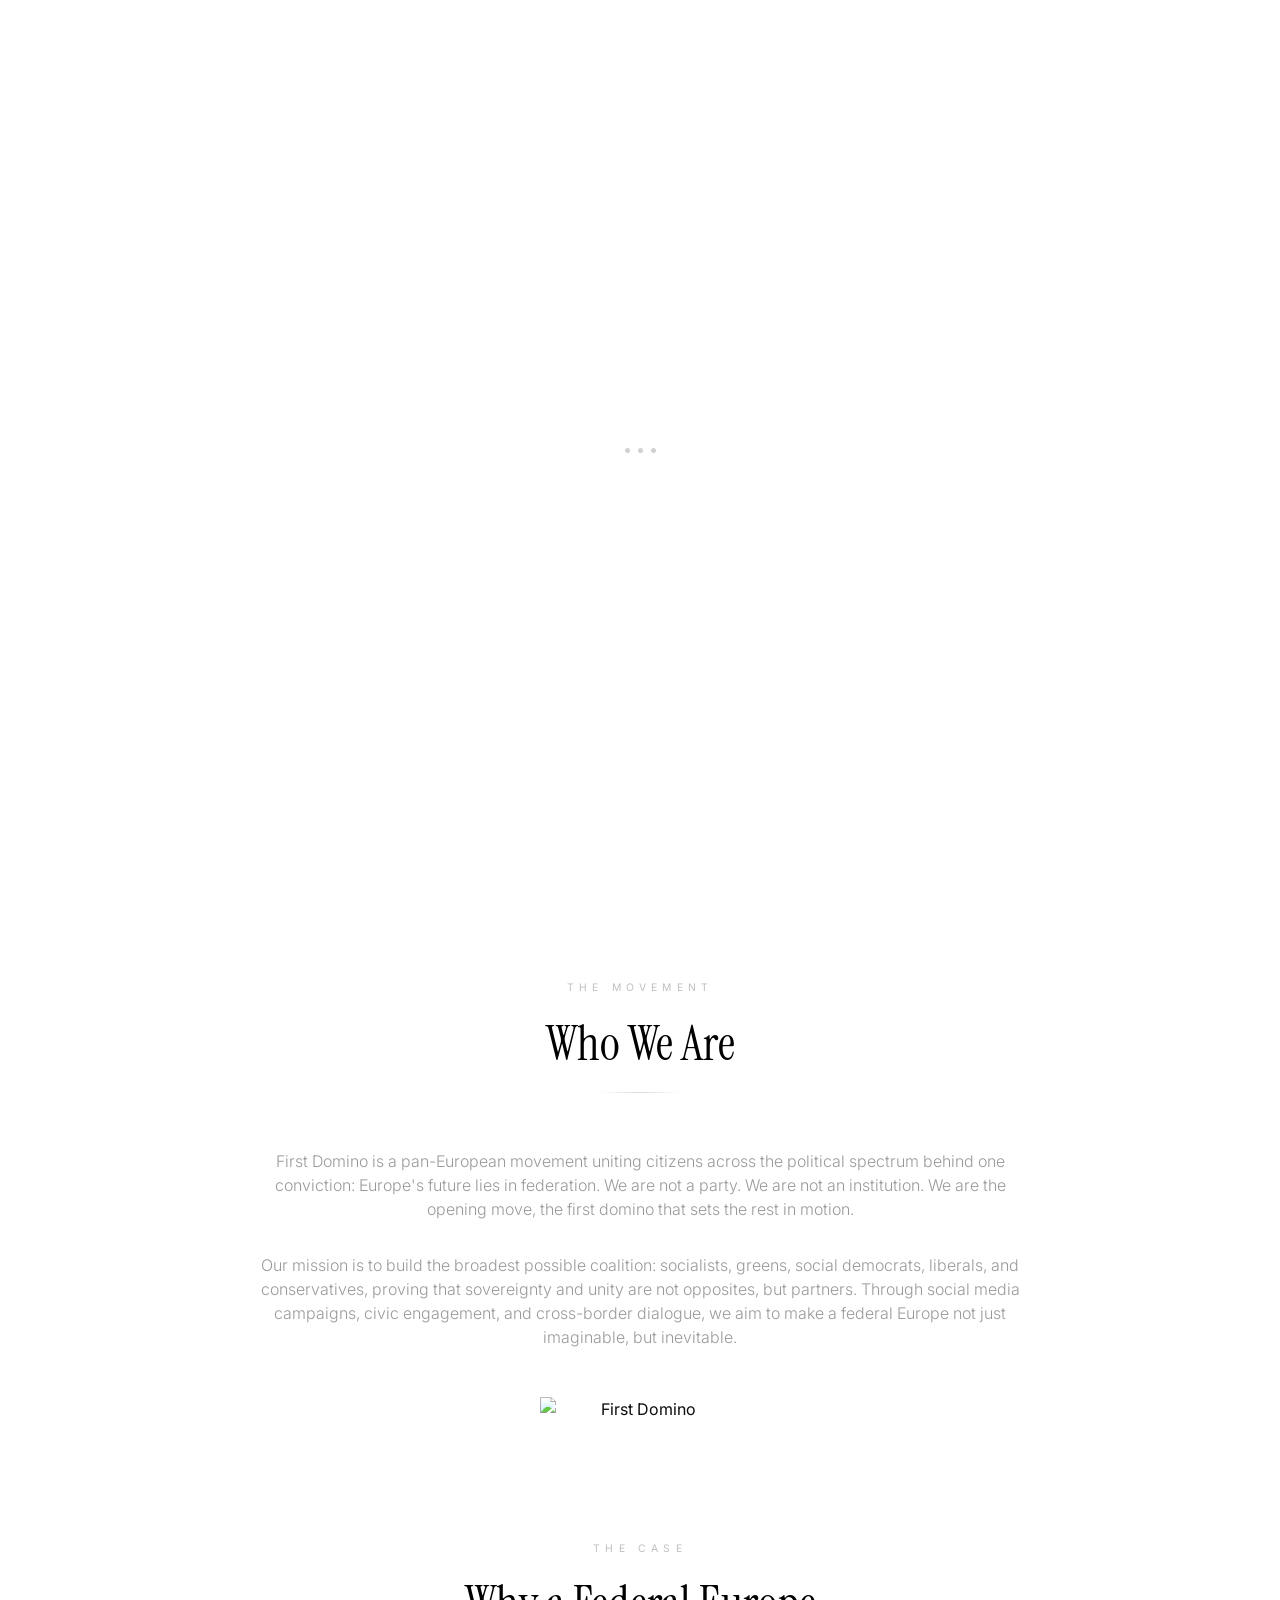
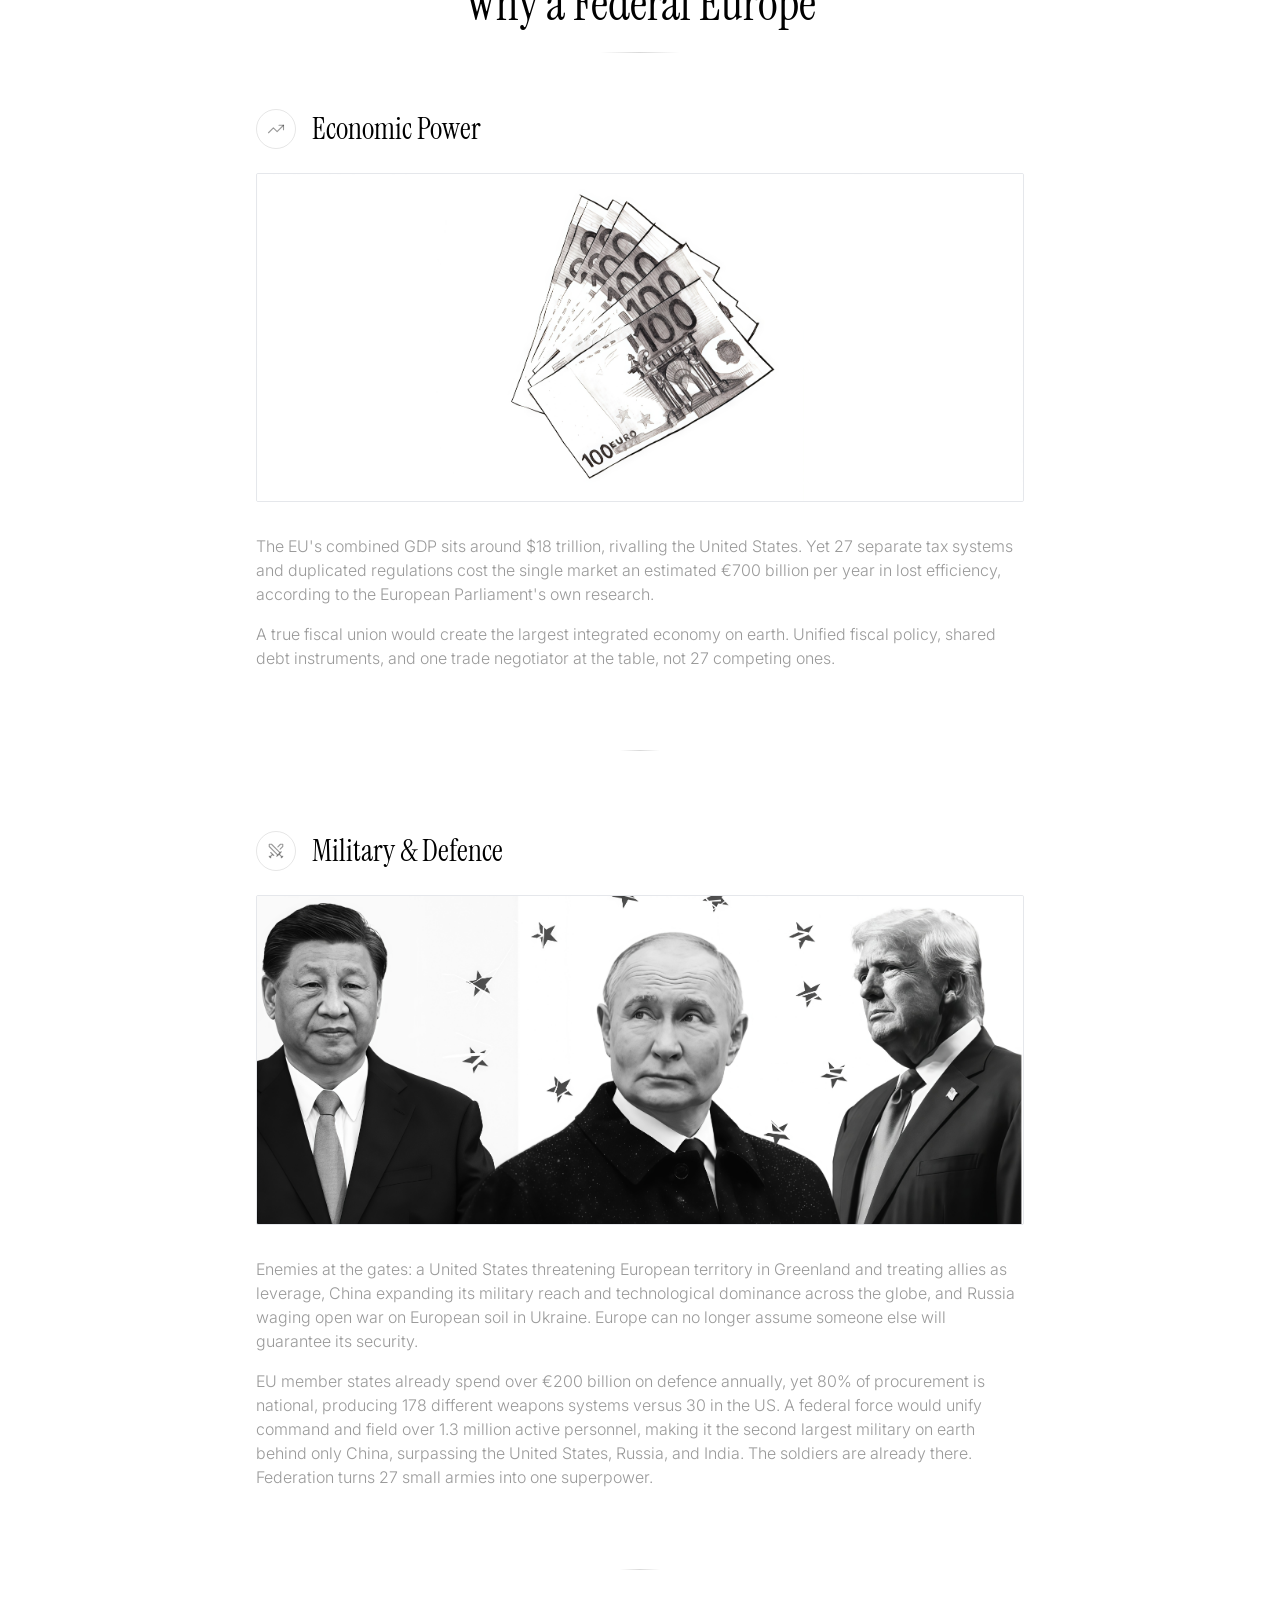
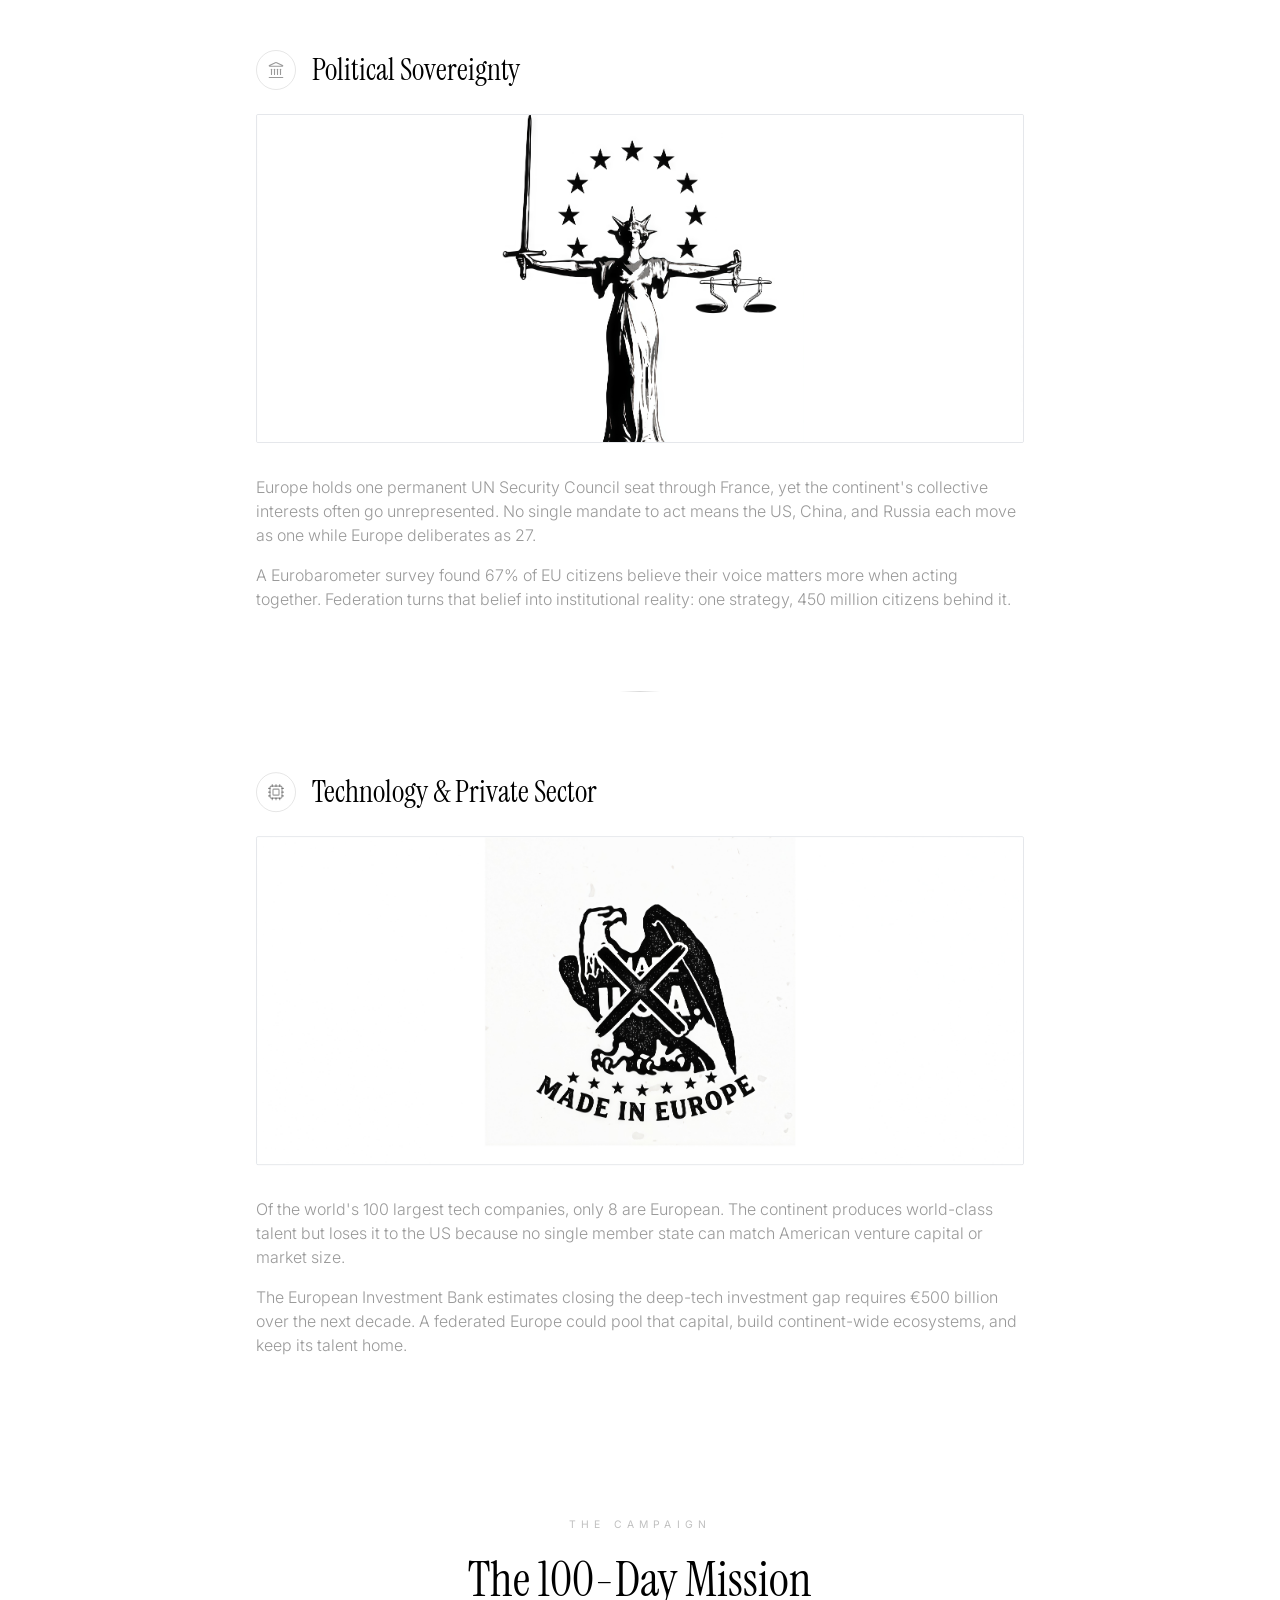
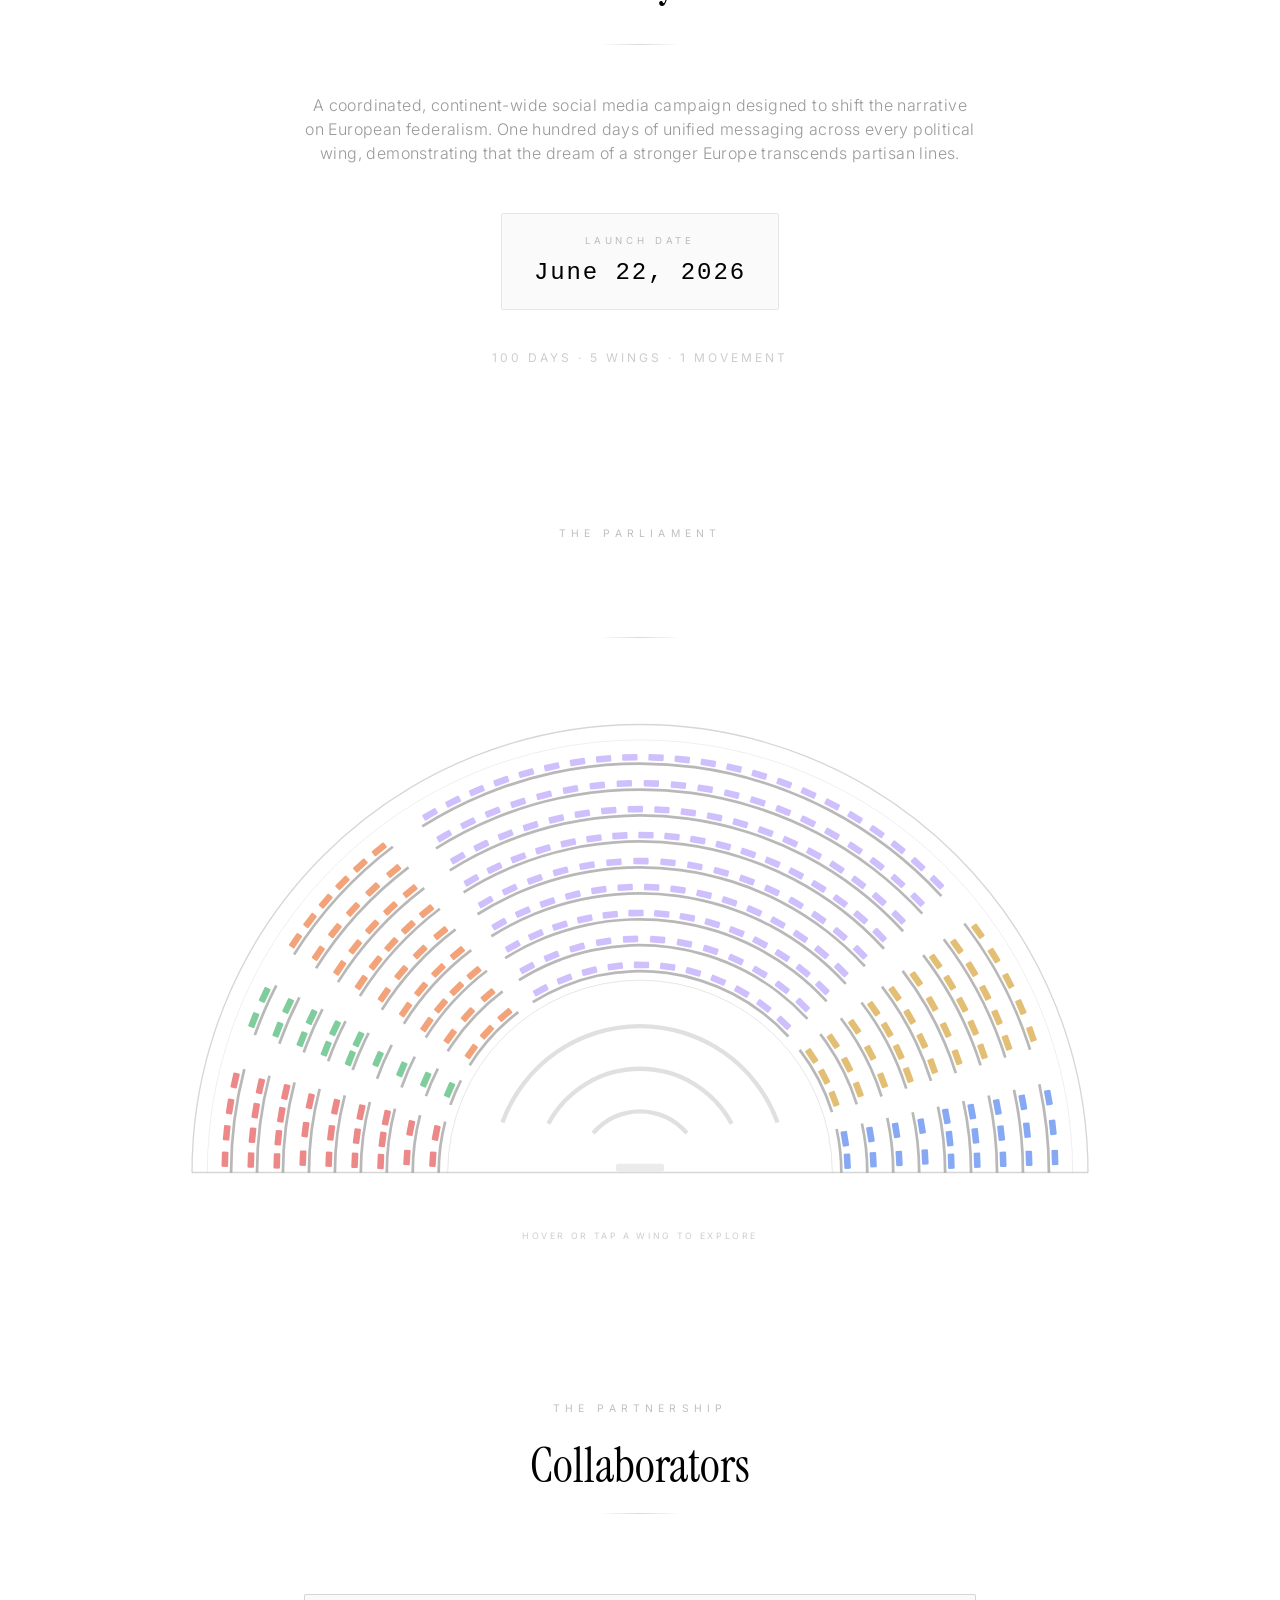
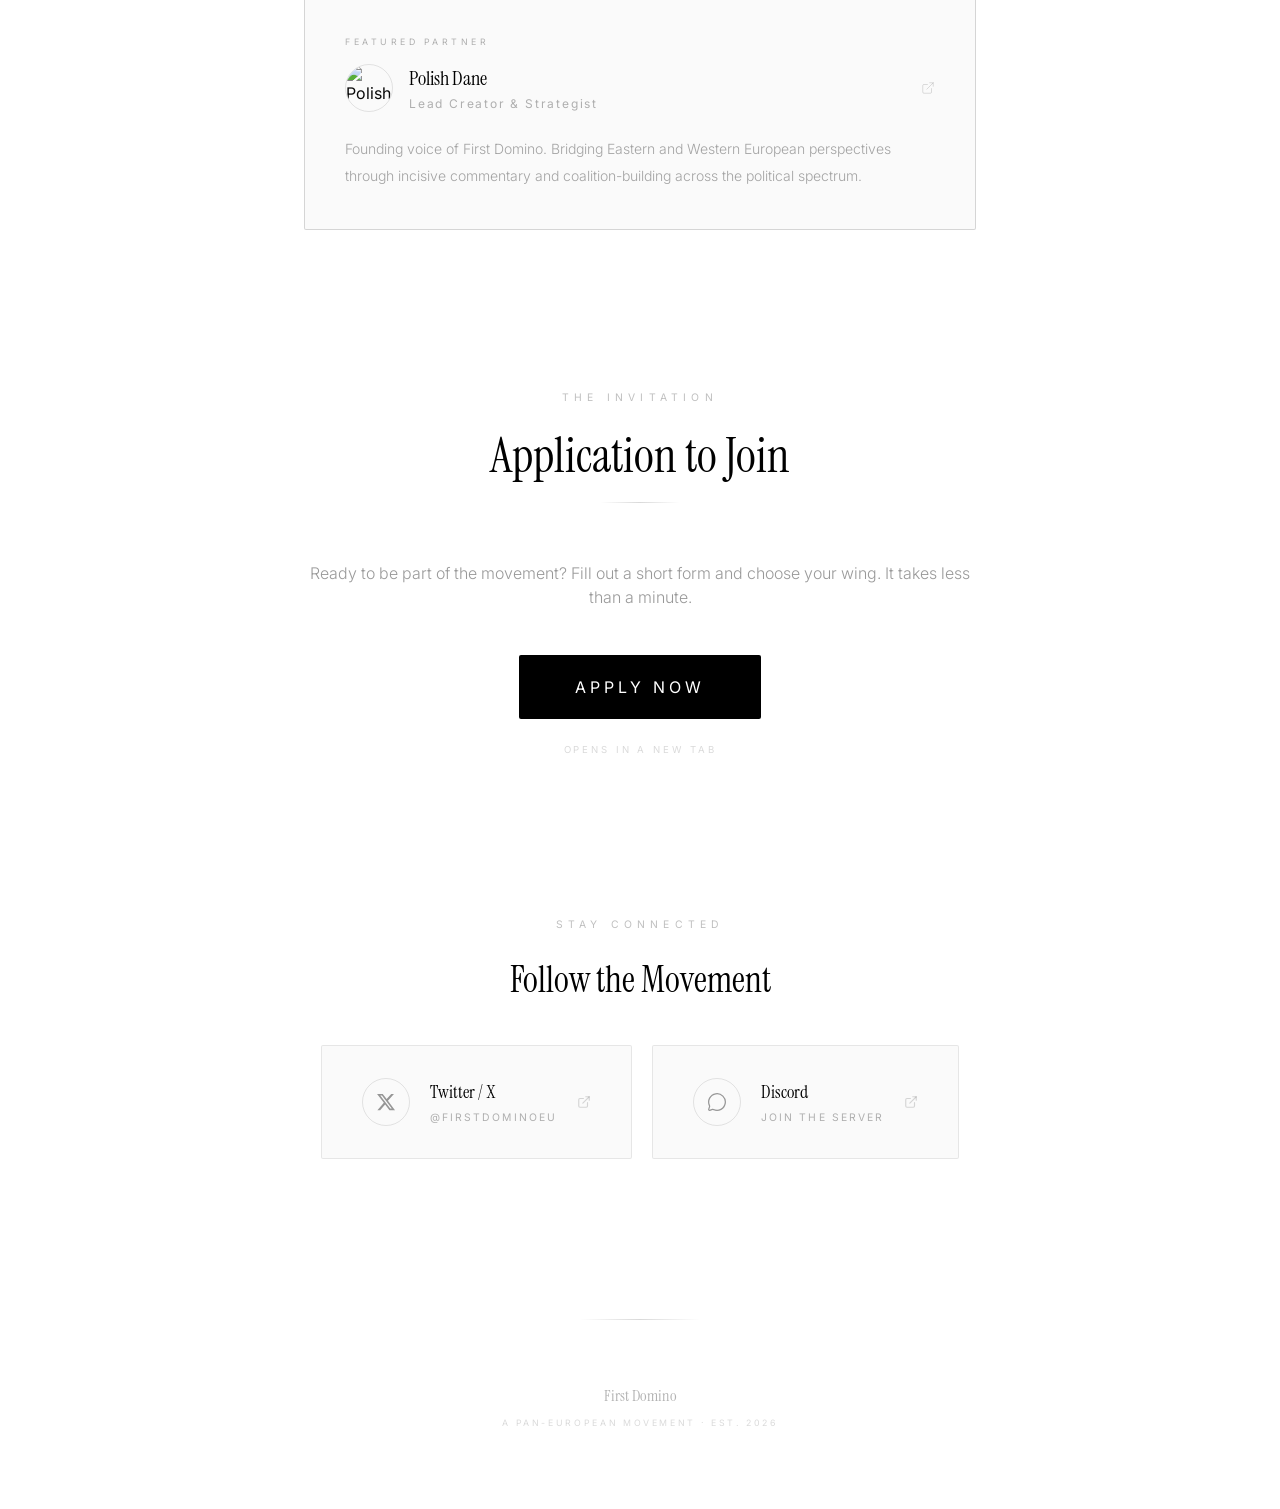
==== commit e139170d: "Small changes" ====
--- a/index.html
+++ b/index.html
@@ -1 +1,11 @@
-<!doctype html><html lang="en"><head><meta charset="utf-8"/><link rel="icon" href="/favicon.png"/><meta name="viewport" content="width=device-width,initial-scale=1"/><meta name="theme-color" content="#ffffff"/><meta name="color-scheme" content="light"/><meta name="description" content="First Domino — A Pan-European Federalist Movement"/><link rel="preconnect" href="https://fonts.googleapis.com"/><link rel="preconnect" href="https://fonts.gstatic.com" crossorigin/><link href="https://fonts.googleapis.com/css2?family=Instrument+Serif:ital@0;1&display=swap" rel="stylesheet"/><link href="https://fonts.googleapis.com/css2?family=Inter:wght@300;400;500&display=swap" rel="stylesheet"/><title>First Domino</title><script defer="defer" src="/static/js/main.7e8f6721.js"></script><link href="/static/css/main.846f41d3.css" rel="stylesheet"></head><body><noscript>You need to enable JavaScript to run this app.</noscript><div id="root"></div></body></html>+<!doctype html><html lang="en"><head><meta charset="utf-8"/><link rel="icon" href="/favicon.png"/><meta name="viewport" content="width=device-width,initial-scale=1"/><meta name="theme-color" content="#ffffff"/><meta name="color-scheme" content="light"/><title>First Domino | A Pan-European Federalist Movement</title><meta name="title" content="First Domino | A Pan-European Federalist Movement"/><meta name="description" content="First Domino is a pan-European movement uniting citizens across the continent: socialists, greens, liberals, and conservatives, building a federal Europe together. Join us."/><meta name="keywords" content="federal europe, pan-european movement, european federalism, EU federalism, european unity, first domino"/><meta name="robots" content="index, follow"/><meta name="author" content="First Domino"/><link rel="canonical" href="https://firstdomino.github.io/"/><meta property="og:type" content="website"/><meta property="og:url" content="https://firstdomino.github.io/"/><meta property="og:title" content="First Domino | A Pan-European Federalist Movement"/><meta property="og:description" content="First Domino is a pan-European movement uniting citizens across the continent: socialists, greens, liberals, and conservatives, building a federal Europe together. Join us."/><meta property="og:image" content="https://firstdomino.github.io/favicon.png"/><meta property="og:site_name" content="First Domino"/><meta property="og:locale" content="en_GB"/><meta name="twitter:card" content="summary_large_image"/><meta name="twitter:url" content="https://firstdomino.github.io/"/><meta name="twitter:title" content="First Domino | A Pan-European Federalist Movement"/><meta name="twitter:description" content="First Domino is a pan-European movement uniting citizens across the continent: socialists, greens, liberals, and conservatives, building a federal Europe together. Join us."/><meta name="twitter:image" content="https://firstdomino.github.io/favicon.png"/><script type="application/ld+json">{
+      "@context": "https://schema.org",
+      "@type": "Organization",
+      "name": "First Domino",
+      "alternateName": "First Domino — Federal Europe",
+      "url": "https://firstdomino.github.io/",
+      "logo": "https://firstdomino.github.io/favicon.png",
+      "description": "First Domino is a pan-European movement uniting citizens across the continent to build a federal Europe.",
+      "foundingDate": "2026",
+      "sameAs": []
+    }</script><link rel="preconnect" href="https://fonts.googleapis.com"/><link rel="preconnect" href="https://fonts.gstatic.com" crossorigin/><link href="https://fonts.googleapis.com/css2?family=Instrument+Serif:ital@0;1&display=swap" rel="stylesheet"/><link href="https://fonts.googleapis.com/css2?family=Inter:wght@300;400;500&display=swap" rel="stylesheet"/><script defer="defer" src="/static/js/main.7e8f6721.js"></script><link href="/static/css/main.846f41d3.css" rel="stylesheet"></head><body><noscript>You need to enable JavaScript to run this app.</noscript><div id="root"></div></body></html>
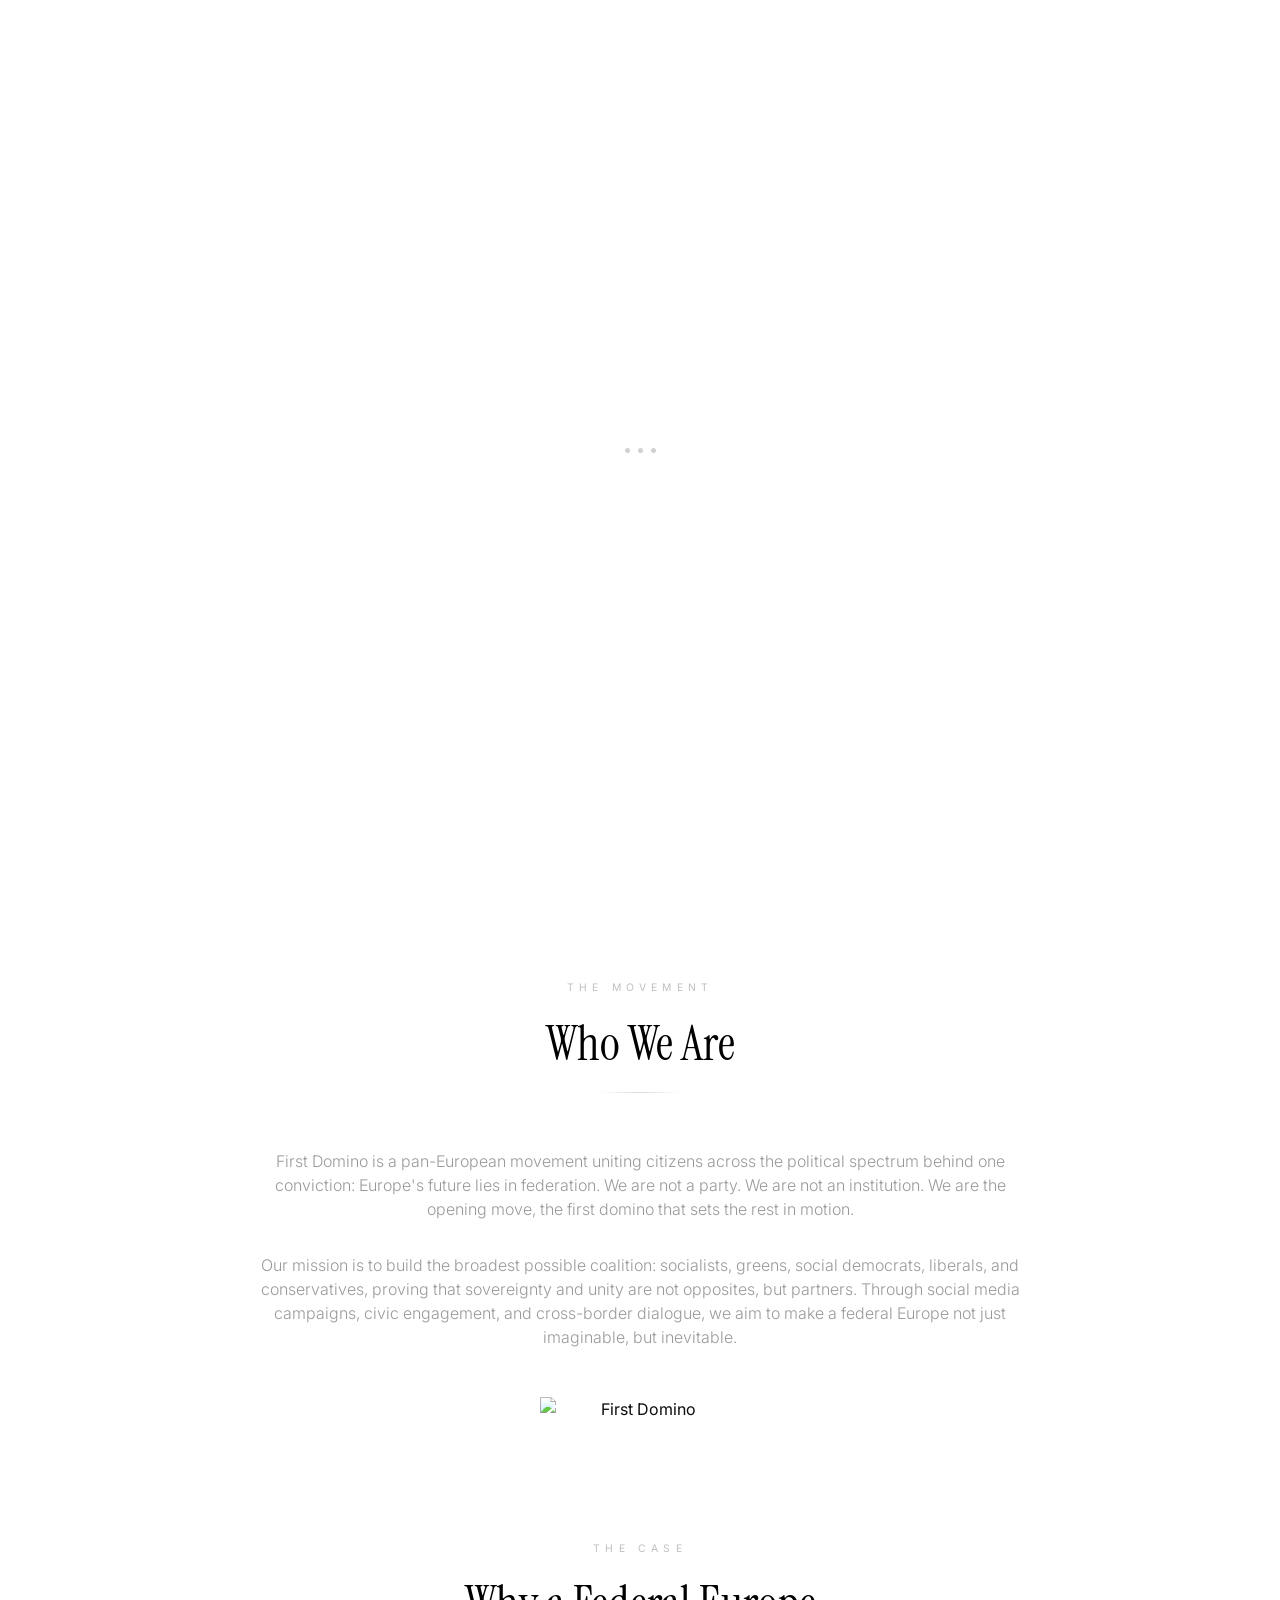
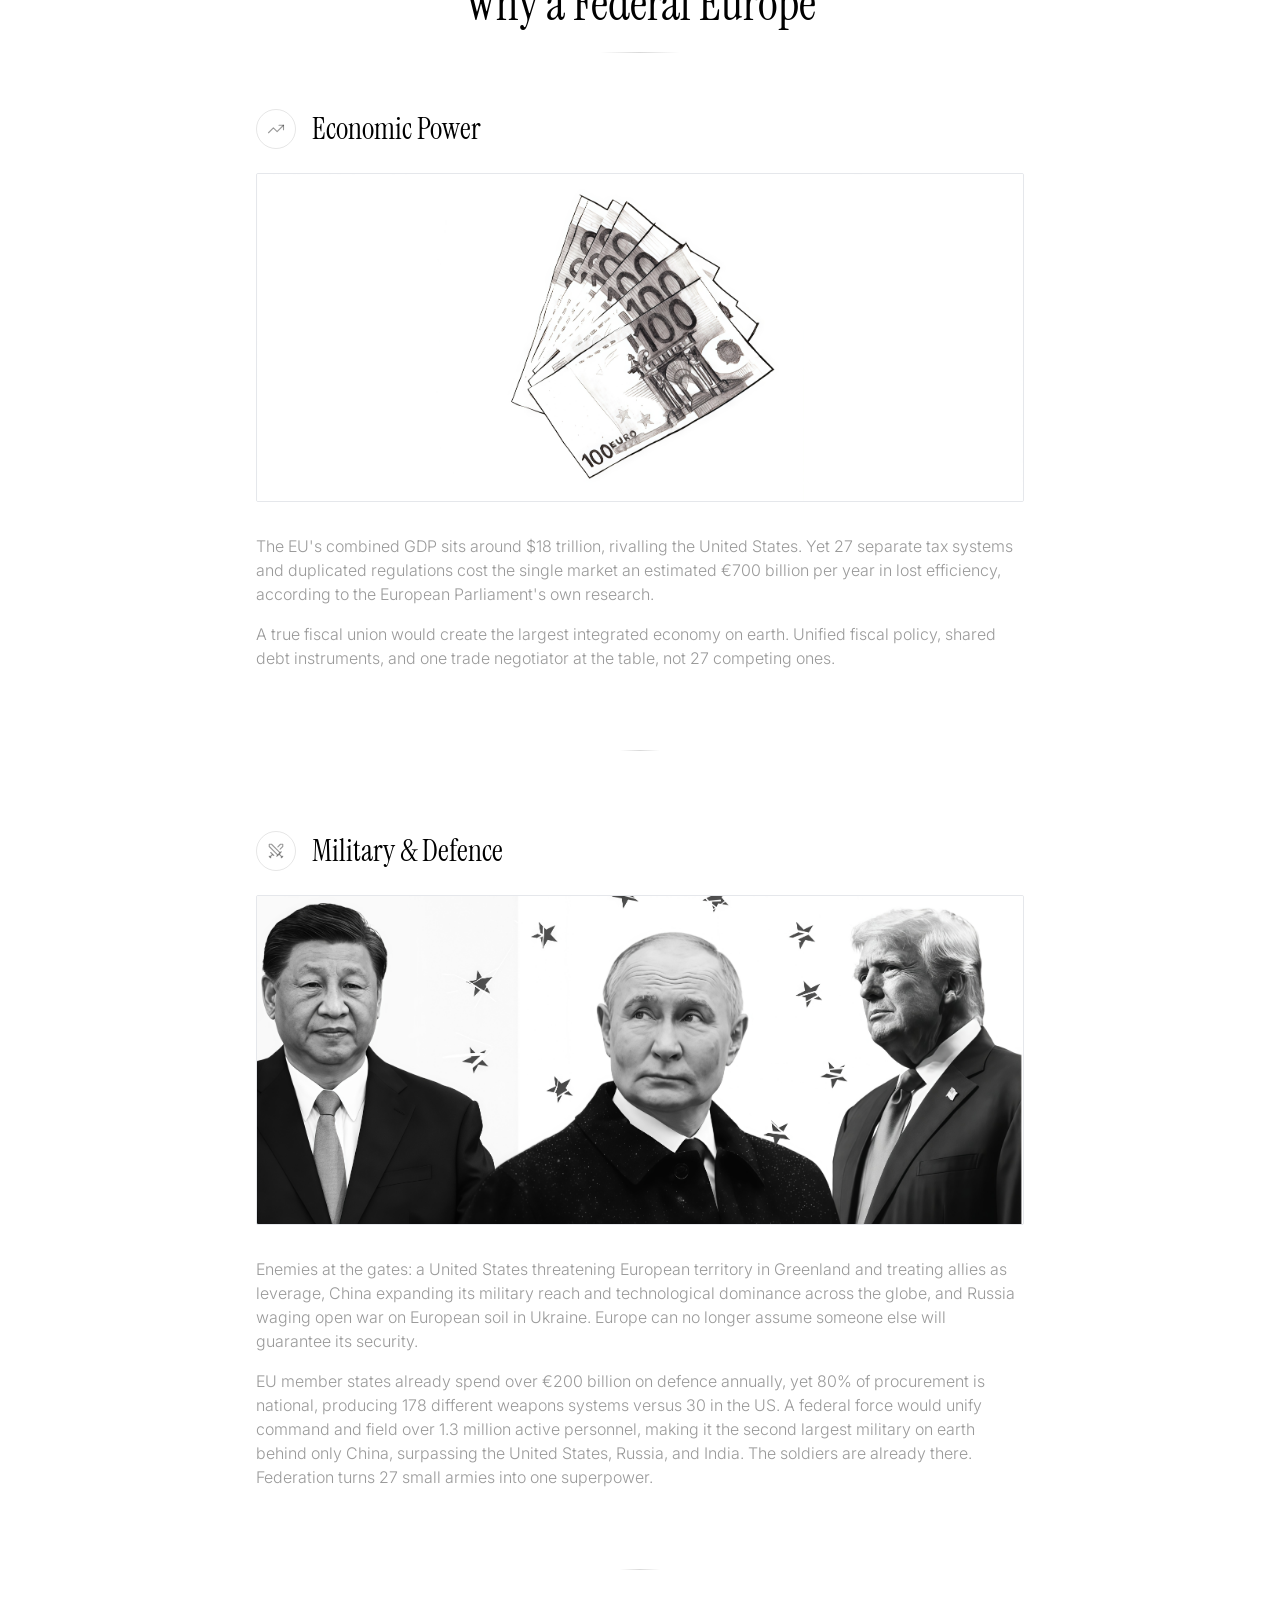
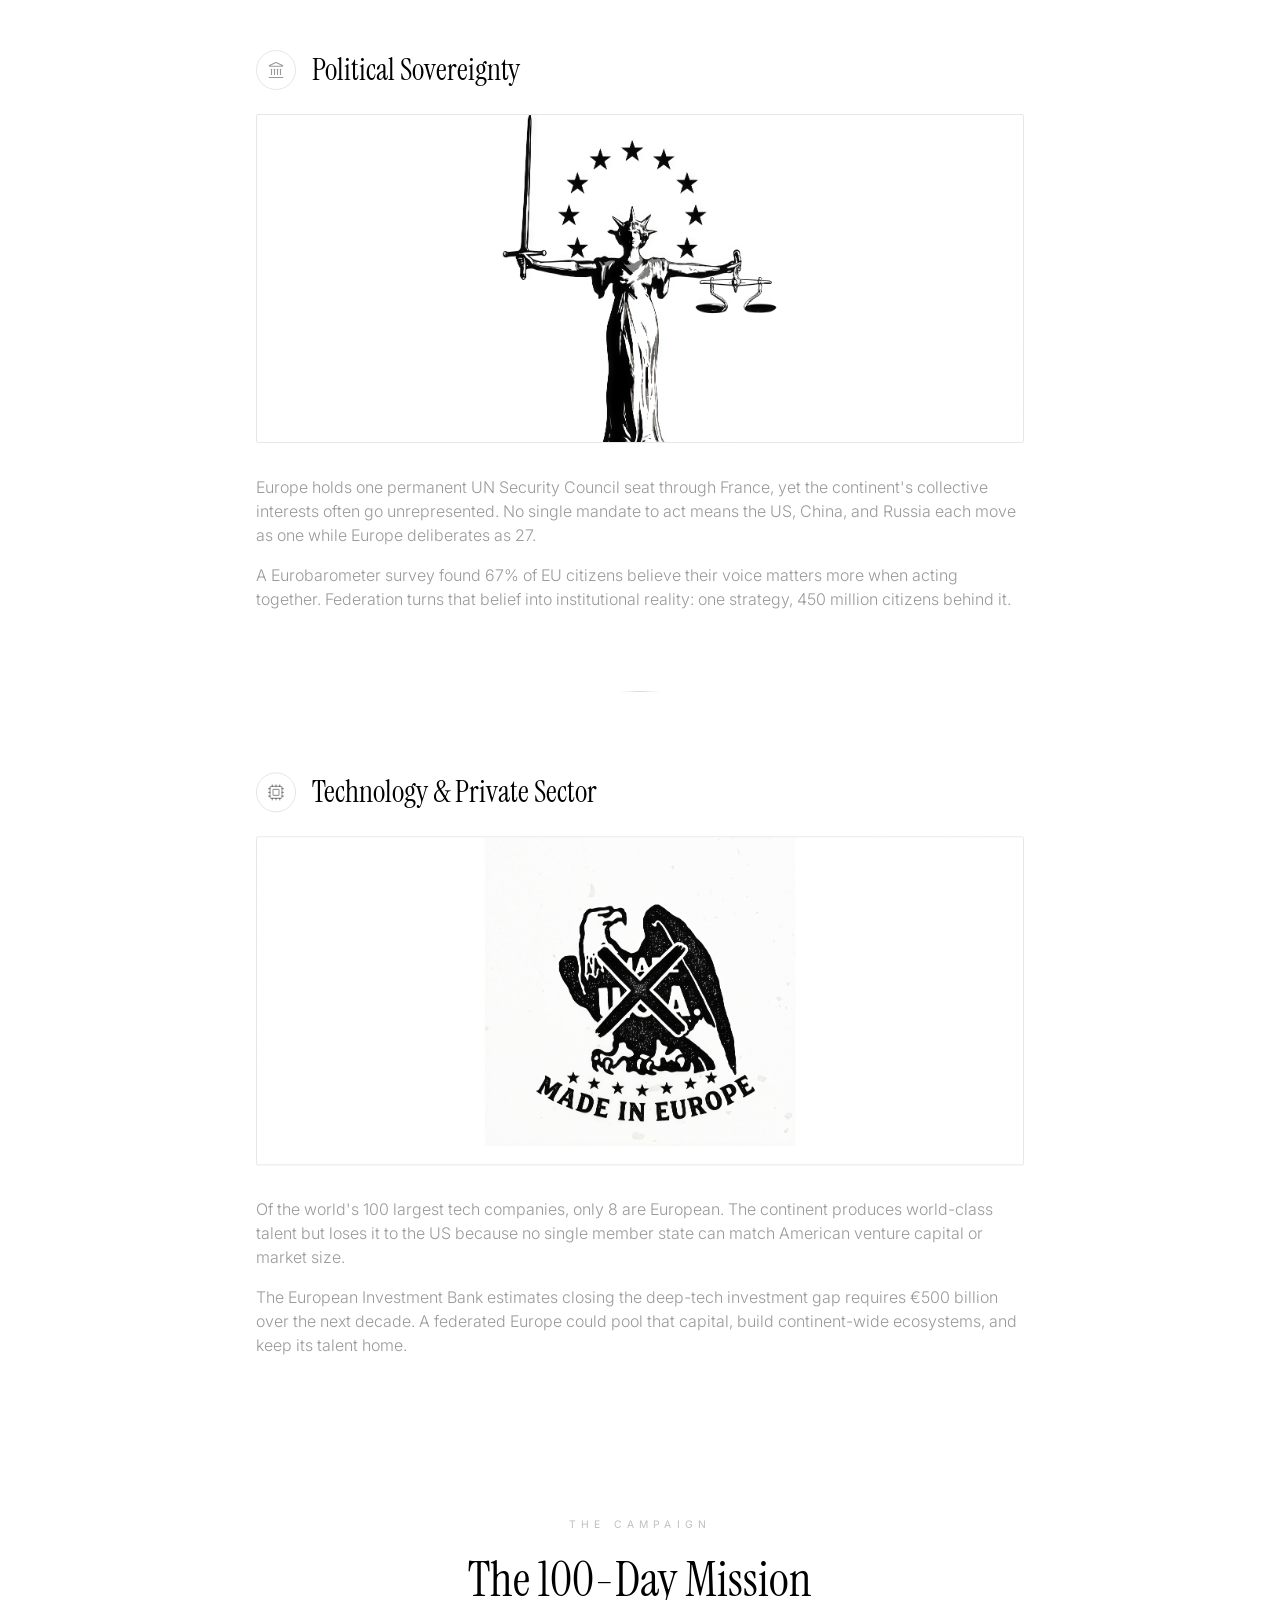
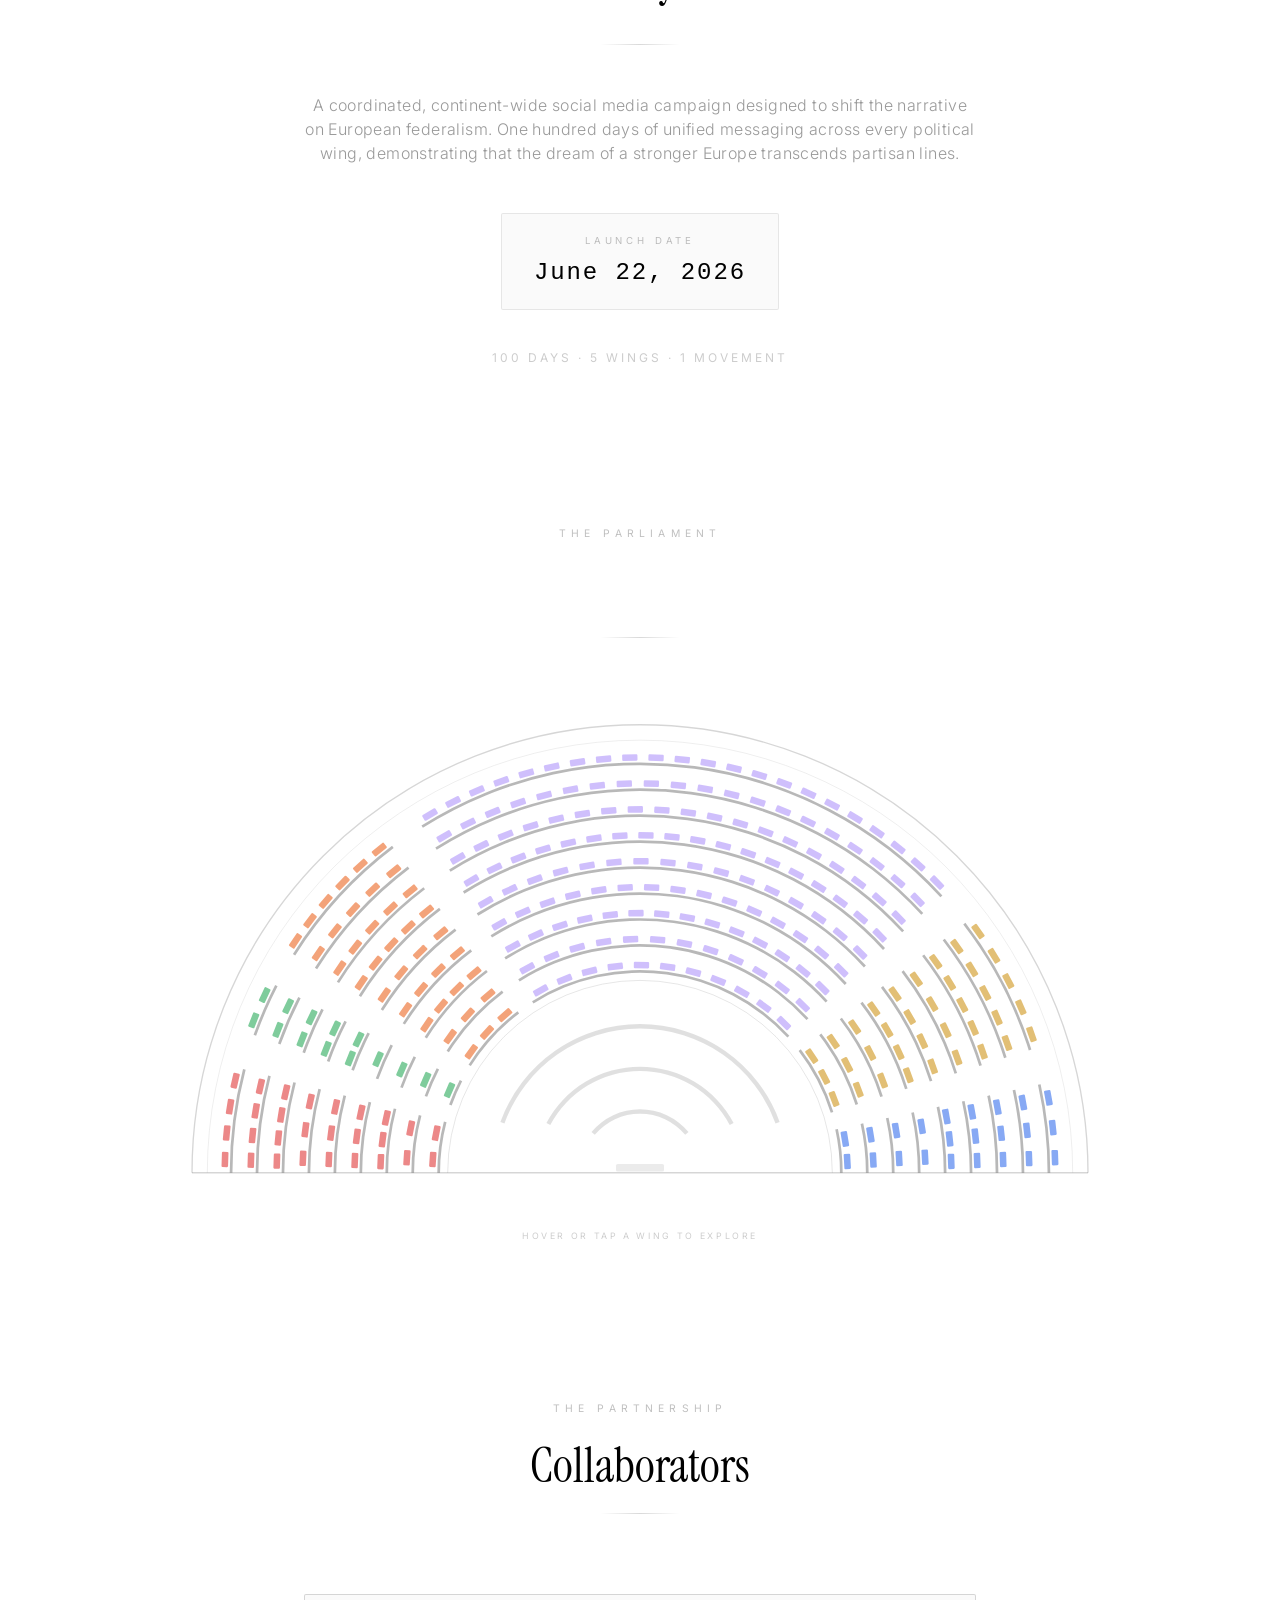
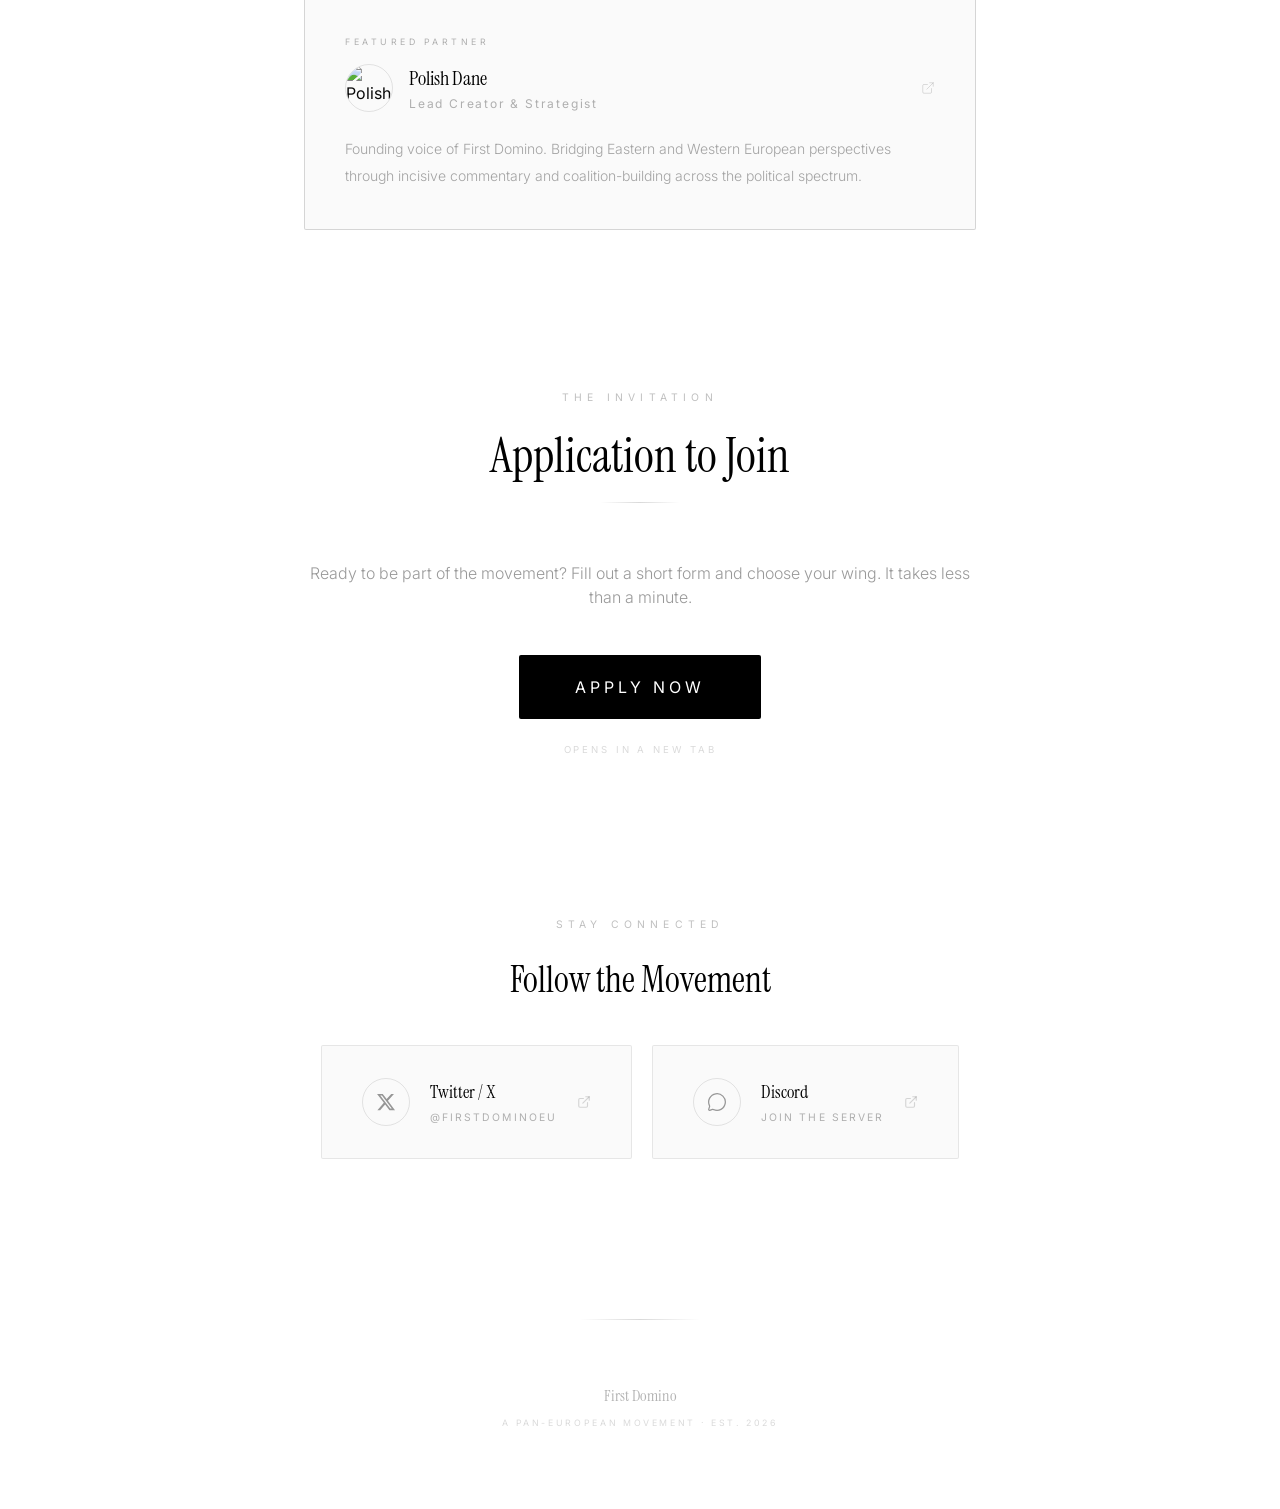
==== commit 937f0cd9: "small changes pt2" ====
--- a/index.html
+++ b/index.html
@@ -1,10 +1,10 @@
-<!doctype html><html lang="en"><head><meta charset="utf-8"/><link rel="icon" href="/favicon.png"/><meta name="viewport" content="width=device-width,initial-scale=1"/><meta name="theme-color" content="#ffffff"/><meta name="color-scheme" content="light"/><title>First Domino | A Pan-European Federalist Movement</title><meta name="title" content="First Domino | A Pan-European Federalist Movement"/><meta name="description" content="First Domino is a pan-European movement uniting citizens across the continent: socialists, greens, liberals, and conservatives, building a federal Europe together. Join us."/><meta name="keywords" content="federal europe, pan-european movement, european federalism, EU federalism, european unity, first domino"/><meta name="robots" content="index, follow"/><meta name="author" content="First Domino"/><link rel="canonical" href="https://firstdomino.github.io/"/><meta property="og:type" content="website"/><meta property="og:url" content="https://firstdomino.github.io/"/><meta property="og:title" content="First Domino | A Pan-European Federalist Movement"/><meta property="og:description" content="First Domino is a pan-European movement uniting citizens across the continent: socialists, greens, liberals, and conservatives, building a federal Europe together. Join us."/><meta property="og:image" content="https://firstdomino.github.io/favicon.png"/><meta property="og:site_name" content="First Domino"/><meta property="og:locale" content="en_GB"/><meta name="twitter:card" content="summary_large_image"/><meta name="twitter:url" content="https://firstdomino.github.io/"/><meta name="twitter:title" content="First Domino | A Pan-European Federalist Movement"/><meta name="twitter:description" content="First Domino is a pan-European movement uniting citizens across the continent: socialists, greens, liberals, and conservatives, building a federal Europe together. Join us."/><meta name="twitter:image" content="https://firstdomino.github.io/favicon.png"/><script type="application/ld+json">{
+<!doctype html><html lang="en"><head><meta charset="utf-8"/><link rel="icon" href="/favicon.png"/><meta name="viewport" content="width=device-width,initial-scale=1"/><meta name="theme-color" content="#ffffff"/><meta name="color-scheme" content="light"/><title>First Domino | A Pan-European Federalist Movement</title><meta name="title" content="First Domino | A Pan-European Federalist Movement"/><meta name="description" content="First Domino is a pan-European movement uniting citizens across the continent: socialists, greens, liberals, and conservatives, building a federal Europe together. Join us."/><meta name="keywords" content="federal europe, pan-european movement, european federalism, EU federalism, european unity, first domino"/><meta name="robots" content="index, follow"/><meta name="author" content="First Domino"/><link rel="canonical" href="https://firstdomino.eu/"/><meta property="og:type" content="website"/><meta property="og:url" content="https://firstdomino.eu/"/><meta property="og:title" content="First Domino | A Pan-European Federalist Movement"/><meta property="og:description" content="First Domino is a pan-European movement uniting citizens across the continent: socialists, greens, liberals, and conservatives, building a federal Europe together. Join us."/><meta property="og:image" content="https://firstdomino.eu/favicon.png"/><meta property="og:site_name" content="First Domino"/><meta property="og:locale" content="en_GB"/><meta name="twitter:card" content="summary_large_image"/><meta name="twitter:url" content="https://firstdomino.eu/"/><meta name="twitter:title" content="First Domino | A Pan-European Federalist Movement"/><meta name="twitter:description" content="First Domino is a pan-European movement uniting citizens across the continent: socialists, greens, liberals, and conservatives, building a federal Europe together. Join us."/><meta name="twitter:image" content="https://firstdomino.eu/favicon.png"/><script type="application/ld+json">{
       "@context": "https://schema.org",
       "@type": "Organization",
       "name": "First Domino",
       "alternateName": "First Domino — Federal Europe",
-      "url": "https://firstdomino.github.io/",
-      "logo": "https://firstdomino.github.io/favicon.png",
+      "url": "https://firstdomino.eu/",
+      "logo": "https://firstdomino.eu/favicon.png",
       "description": "First Domino is a pan-European movement uniting citizens across the continent to build a federal Europe.",
       "foundingDate": "2026",
       "sameAs": []
